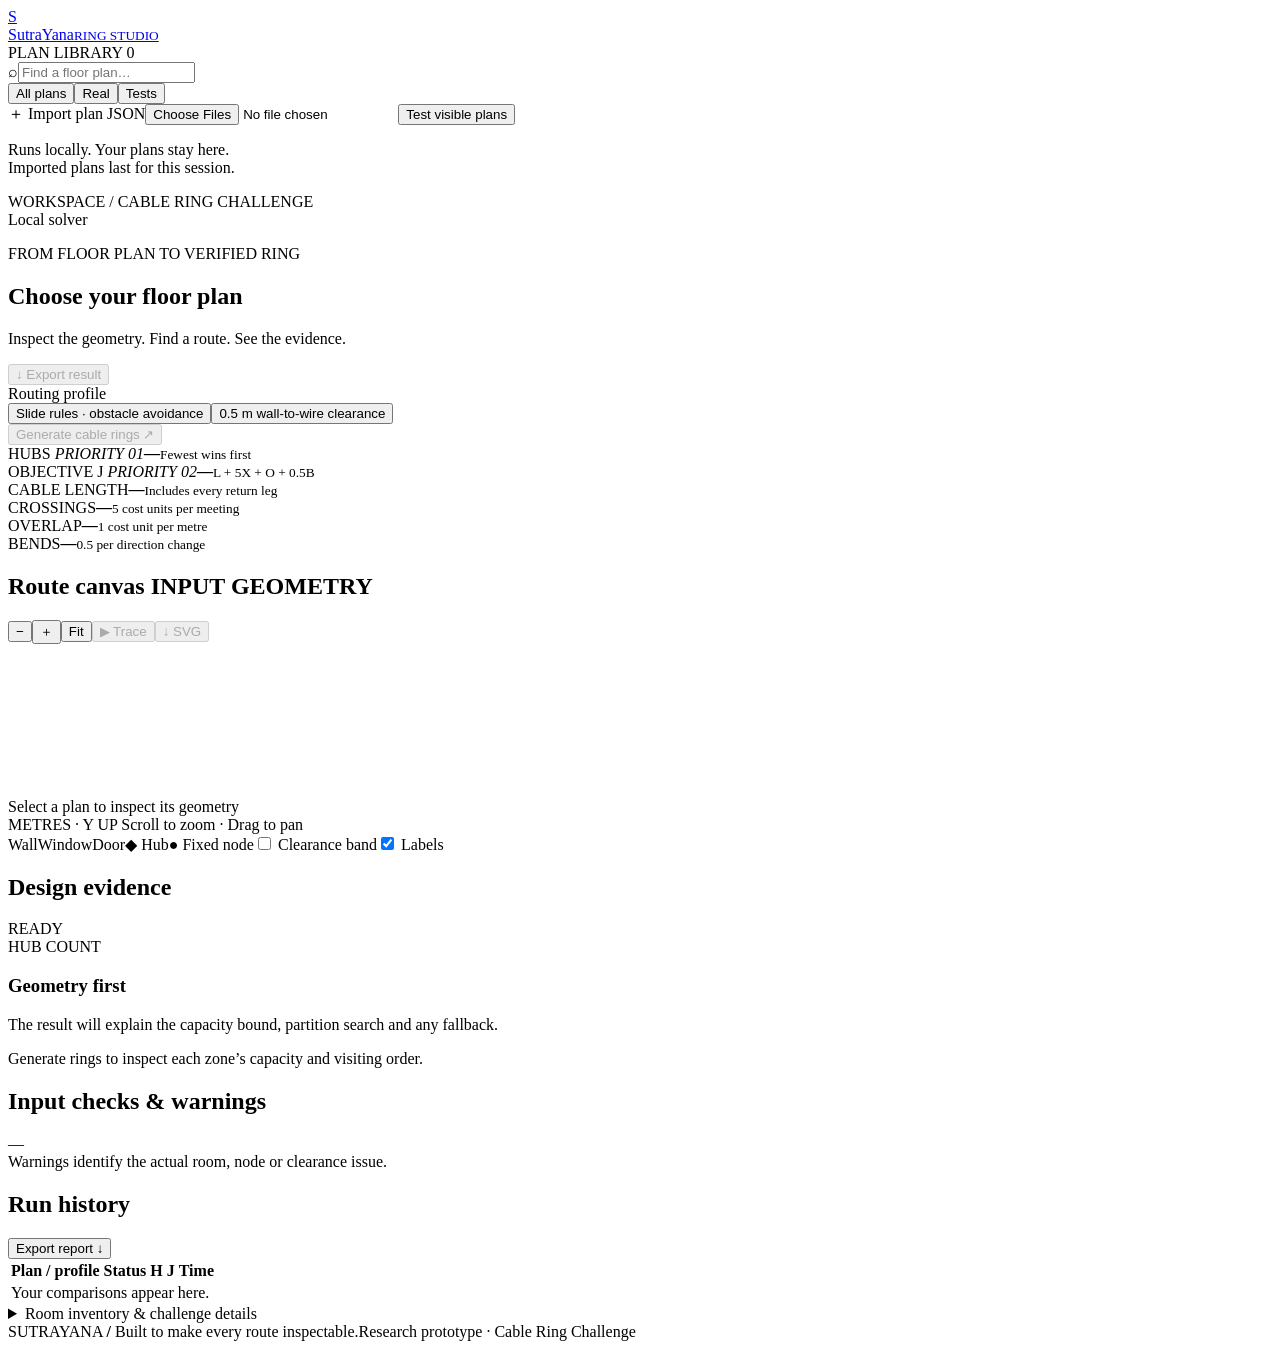
==== web/index.html @ 706d6dd7 "Almost all done" ====
<!doctype html>
<html lang="en"><head><meta charset="utf-8"><meta name="viewport" content="width=device-width,initial-scale=1"><title>SutraYana / Ring Studio</title><link rel="stylesheet" href="/style.css"><script src="/app.js" defer></script></head>
<body>
<aside class="sidebar"><a class="brand" href="/" aria-label="SutraYana home"><span class="brandmark">S</span><div>SutraYana<small>RING STUDIO</small></div></a>
<div class="side-heading">PLAN LIBRARY <span id="count">0</span></div><label class="search"><span>⌕</span><input id="search" placeholder="Find a floor plan…" aria-label="Search plans"></label>
<div class="filters"><button class="filter active" data-filter="all">All plans</button><button class="filter" data-filter="real">Real</button><button class="filter" data-filter="test">Tests</button></div>
<nav id="plans" aria-label="Floor plans"></nav>
<div class="library-bottom"><label class="upload">＋ Import plan JSON<input id="upload" type="file" accept=".json,application/json" multiple></label><button class="secondary full" id="batch">Test visible plans</button><p>Runs locally. Your plans stay here.<br>Imported plans last for this session.</p></div></aside>
<main><header><div class="breadcrumb">WORKSPACE <span>/</span> CABLE RING CHALLENGE</div><span class="local"><i></i> Local solver</span></header>
<section class="title-row"><div><p class="eyebrow">FROM FLOOR PLAN TO VERIFIED RING</p><h1 id="title">Choose your floor plan</h1><p id="description" class="subtitle">Inspect the geometry. Find a route. See the evidence.</p></div><button id="download" class="secondary" disabled>↓ Export result</button></section>
<section class="controls"><div class="profile-group"><span class="control-label">Routing profile</span><div id="profile" class="profile-toggle" role="radiogroup" aria-label="Routing profile"><button type="button" class="profile-btn active" data-value="0" role="radio" aria-checked="true">Slide rules · obstacle avoidance</button><button type="button" class="profile-btn" data-value="0.5" role="radio" aria-checked="false">0.5 m wall-to-wire clearance</button></div></div><button id="solve" class="primary" disabled>Generate cable rings <span>↗</span></button></section>
<section class="metrics" aria-label="Routing scores"><article><label>HUBS <em>PRIORITY 01</em></label><strong id="metric-h">—</strong><small>Fewest wins first</small></article><article><label>OBJECTIVE J <em>PRIORITY 02</em></label><strong id="metric-j">—</strong><small>L + 5X + O + 0.5B</small></article><article><label>CABLE LENGTH</label><strong id="metric-l">—</strong><small>Includes every return leg</small></article><article><label>CROSSINGS</label><strong id="metric-x">—</strong><small>5 cost units per meeting</small></article><article><label>OVERLAP</label><strong id="metric-o">—</strong><small>1 cost unit per metre</small></article><article><label>BENDS</label><strong id="metric-b">—</strong><small>0.5 per direction change</small></article></section>
<div class="workspace"><section class="drawing"><div class="panel-heading"><h2>Route canvas <span id="canvas-label">INPUT GEOMETRY</span></h2><div class="canvas-tools"><button id="zoom-out" aria-label="Zoom out">−</button><button id="zoom-in" aria-label="Zoom in">＋</button><button id="fit">Fit</button><button id="play" disabled>▶ Trace</button><button id="save-svg" disabled>↓ SVG</button></div></div><div id="canvas"><svg id="map" role="img" aria-label="Floor plan with cable routes"></svg><div id="empty">Select a plan to inspect its geometry</div><div class="canvas-caption">METRES · Y UP <span>Scroll to zoom · Drag to pan</span></div></div><div class="legend"><span><i class="wall"></i>Wall</span><span><i class="window"></i>Window</span><span><i class="door"></i>Door</span><span>◆ Hub</span><span>● Fixed node</span><label><input id="clearance" type="checkbox"> Clearance band</label><label><input id="labels" type="checkbox" checked> Labels</label></div></section>
<aside class="inspector"><div class="panel-heading"><h2>Design evidence</h2><span id="status" class="pill">READY</span></div><div class="inspector-body"><div class="evidence"><span class="eyebrow">HUB COUNT</span><h3 id="proof-title">Geometry first</h3><p id="proof">The result will explain the capacity bound, partition search and any fallback.</p></div><div id="score-bar"></div><div id="zones"><p class="muted">Generate rings to inspect each zone’s capacity and visiting order.</p></div><div class="facts" id="facts"></div></div></aside></div>
<section class="bottom-grid"><article class="panel"><div class="panel-heading"><h2>Input checks & warnings</h2><span id="warnings-count">—</span></div><div id="warnings" class="panel-body">Warnings identify the actual room, node or clearance issue.</div></article><article class="panel"><div class="panel-heading"><h2>Run history</h2><button id="export-history" class="text-button">Export report ↓</button></div><div class="table-wrap"><table><thead><tr><th>Plan / profile</th><th>Status</th><th>H</th><th>J</th><th>Time</th></tr></thead><tbody id="history"><tr><td colspan="5" class="muted">Your comparisons appear here.</td></tr></tbody></table></div></article></section>
<details class="details"><summary>Room inventory & challenge details</summary><div class="details-grid"><div class="table-wrap"><table><thead><tr><th>Room</th><th>Type</th><th>Area m²</th><th>Node</th></tr></thead><tbody id="rooms"></tbody></table></div><div><h3>The details that change a result</h3><p>Hubs are ranked before cable cost. Retraces are allowed and counted as overlap. Reversals count as one bend; turns at nodes and the closing hub also count. Crossings are counted once per point, including between different rings.</p><p>Coordinates keep the input origin and are divided by scale. Fixed nodes never move. The default 0.5 m wire clearance is your stricter requirement; the supplied slides specify that distance for nodes and hubs. Narrow doors may therefore require more hubs.</p><p>J is a recomputed objective, not a competition rank or a physical energy unit. Hidden-plan rank points and final judge weights are unavailable. Search is heuristic for cable cost.</p><p id="provenance"></p></div></div></details>
<footer><span>SUTRAYANA <b>/</b> Built to make every route inspectable.</span><span>Research prototype · Cable Ring Challenge</span></footer>
</main></body></html>
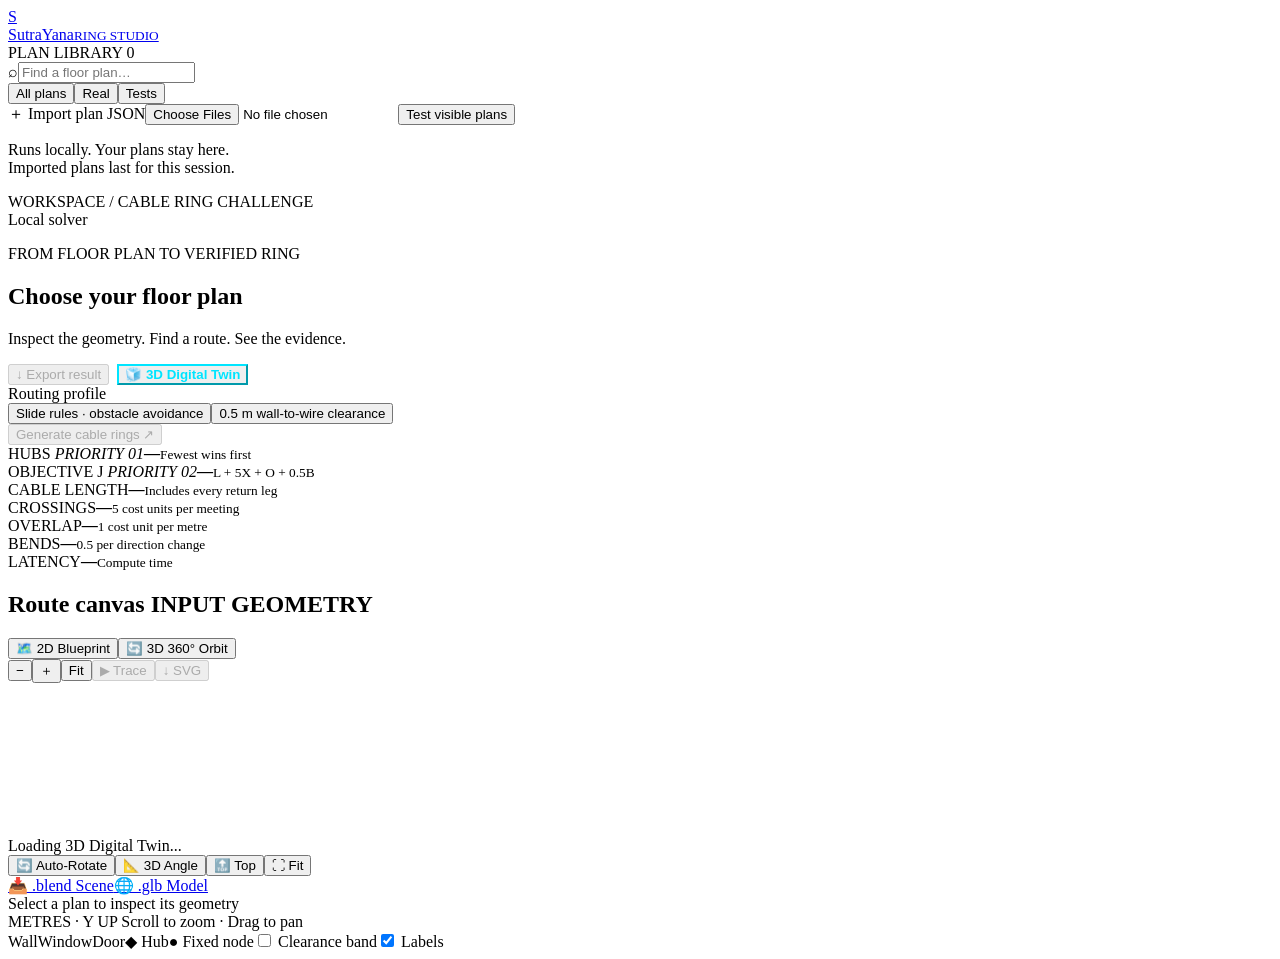
==== commit 954ca527: "Resolve pull conflicts and keep web updates" ====
--- a/web/index.html
+++ b/web/index.html
@@ -1,5 +1,5 @@
 <!doctype html>
-<html lang="en"><head><meta charset="utf-8"><meta name="viewport" content="width=device-width,initial-scale=1"><title>SutraYana / Ring Studio</title><link rel="stylesheet" href="/style.css"><script src="/app.js" defer></script></head>
+<html lang="en"><head><meta charset="utf-8"><meta name="viewport" content="width=device-width,initial-scale=1"><title>SutraYana / Ring Studio</title><link rel="stylesheet" href="/style.css"><script src="/vendor/three.min.js"></script><script src="/vendor/OrbitControls.js"></script><script src="/vendor/GLTFLoader.js"></script><script src="/app.js" defer></script></head>
 <body>
 <aside class="sidebar"><a class="brand" href="/" aria-label="SutraYana home"><span class="brandmark">S</span><div>SutraYana<small>RING STUDIO</small></div></a>
 <div class="side-heading">PLAN LIBRARY <span id="count">0</span></div><label class="search"><span>⌕</span><input id="search" placeholder="Find a floor plan…" aria-label="Search plans"></label>
@@ -7,12 +7,7 @@
 <nav id="plans" aria-label="Floor plans"></nav>
 <div class="library-bottom"><label class="upload">＋ Import plan JSON<input id="upload" type="file" accept=".json,application/json" multiple></label><button class="secondary full" id="batch">Test visible plans</button><p>Runs locally. Your plans stay here.<br>Imported plans last for this session.</p></div></aside>
 <main><header><div class="breadcrumb">WORKSPACE <span>/</span> CABLE RING CHALLENGE</div><span class="local"><i></i> Local solver</span></header>
-<section class="title-row"><div><p class="eyebrow">FROM FLOOR PLAN TO VERIFIED RING</p><h1 id="title">Choose your floor plan</h1><p id="description" class="subtitle">Inspect the geometry. Find a route. See the evidence.</p></div><button id="download" class="secondary" disabled>↓ Export result</button></section>
+<section class="title-row"><div><p class="eyebrow">FROM FLOOR PLAN TO VERIFIED RING</p><h1 id="title">Choose your floor plan</h1><p id="description" class="subtitle">Inspect the geometry. Find a route. See the evidence.</p></div><div style="display:flex; gap:8px;"><button id="download" class="secondary" disabled>↓ Export result</button><button id="btn-twin-modal" class="secondary" style="border-color:#00e5ff; color:#00e5ff; font-weight:600; cursor:pointer;">🧊 3D Digital Twin</button></div></section>
 <section class="controls"><div class="profile-group"><span class="control-label">Routing profile</span><div id="profile" class="profile-toggle" role="radiogroup" aria-label="Routing profile"><button type="button" class="profile-btn active" data-value="0" role="radio" aria-checked="true">Slide rules · obstacle avoidance</button><button type="button" class="profile-btn" data-value="0.5" role="radio" aria-checked="false">0.5 m wall-to-wire clearance</button></div></div><button id="solve" class="primary" disabled>Generate cable rings <span>↗</span></button></section>
-<section class="metrics" aria-label="Routing scores"><article><label>HUBS <em>PRIORITY 01</em></label><strong id="metric-h">—</strong><small>Fewest wins first</small></article><article><label>OBJECTIVE J <em>PRIORITY 02</em></label><strong id="metric-j">—</strong><small>L + 5X + O + 0.5B</small></article><article><label>CABLE LENGTH</label><strong id="metric-l">—</strong><small>Includes every return leg</small></article><article><label>CROSSINGS</label><strong id="metric-x">—</strong><small>5 cost units per meeting</small></article><article><label>OVERLAP</label><strong id="metric-o">—</strong><small>1 cost unit per metre</small></article><article><label>BENDS</label><strong id="metric-b">—</strong><small>0.5 per direction change</small></article></section>
-<div class="workspace"><section class="drawing"><div class="panel-heading"><h2>Route canvas <span id="canvas-label">INPUT GEOMETRY</span></h2><div class="canvas-tools"><button id="zoom-out" aria-label="Zoom out">−</button><button id="zoom-in" aria-label="Zoom in">＋</button><button id="fit">Fit</button><button id="play" disabled>▶ Trace</button><button id="save-svg" disabled>↓ SVG</button></div></div><div id="canvas"><svg id="map" role="img" aria-label="Floor plan with cable routes"></svg><div id="empty">Select a plan to inspect its geometry</div><div class="canvas-caption">METRES · Y UP <span>Scroll to zoom · Drag to pan</span></div></div><div class="legend"><span><i class="wall"></i>Wall</span><span><i class="window"></i>Window</span><span><i class="door"></i>Door</span><span>◆ Hub</span><span>● Fixed node</span><label><input id="clearance" type="checkbox"> Clearance band</label><label><input id="labels" type="checkbox" checked> Labels</label></div></section>
-<aside class="inspector"><div class="panel-heading"><h2>Design evidence</h2><span id="status" class="pill">READY</span></div><div class="inspector-body"><div class="evidence"><span class="eyebrow">HUB COUNT</span><h3 id="proof-title">Geometry first</h3><p id="proof">The result will explain the capacity bound, partition search and any fallback.</p></div><div id="score-bar"></div><div id="zones"><p class="muted">Generate rings to inspect each zone’s capacity and visiting order.</p></div><div class="facts" id="facts"></div></div></aside></div>
-<section class="bottom-grid"><article class="panel"><div class="panel-heading"><h2>Input checks & warnings</h2><span id="warnings-count">—</span></div><div id="warnings" class="panel-body">Warnings identify the actual room, node or clearance issue.</div></article><article class="panel"><div class="panel-heading"><h2>Run history</h2><button id="export-history" class="text-button">Export report ↓</button></div><div class="table-wrap"><table><thead><tr><th>Plan / profile</th><th>Status</th><th>H</th><th>J</th><th>Time</th></tr></thead><tbody id="history"><tr><td colspan="5" class="muted">Your comparisons appear here.</td></tr></tbody></table></div></article></section>
-<details class="details"><summary>Room inventory & challenge details</summary><div class="details-grid"><div class="table-wrap"><table><thead><tr><th>Room</th><th>Type</th><th>Area m²</th><th>Node</th></tr></thead><tbody id="rooms"></tbody></table></div><div><h3>The details that change a result</h3><p>Hubs are ranked before cable cost. Retraces are allowed and counted as overlap. Reversals count as one bend; turns at nodes and the closing hub also count. Crossings are counted once per point, including between different rings.</p><p>Coordinates keep the input origin and are divided by scale. Fixed nodes never move. The default 0.5 m wire clearance is your stricter requirement; the supplied slides specify that distance for nodes and hubs. Narrow doors may therefore require more hubs.</p><p>J is a recomputed objective, not a competition rank or a physical energy unit. Hidden-plan rank points and final judge weights are unavailable. Search is heuristic for cable cost.</p><p id="provenance"></p></div></div></details>
-<footer><span>SUTRAYANA <b>/</b> Built to make every route inspectable.</span><span>Research prototype · Cable Ring Challenge</span></footer>
-</main></body></html>
+<section class="metrics" aria-label="Routing scores"><article><label>HUBS <em>PRIORITY 01</em></label><strong id="metric-h">—</strong><small>Fewest wins first</small></article><article><label>OBJECTIVE J <em>PRIORITY 02</em></label><strong id="metric-j">—</strong><small>L + 5X + O + 0.5B</small></article><article><label>CABLE LENGTH</label><strong id="metric-l">—</strong><small>Includes every return leg</small></article><article><label>CROSSINGS</label><strong id="metric-x">—</strong><small>5 cost units per meeting</small></article><article><label>OVERLAP</label><strong id="metric-o">—</strong><small>1 cost unit per metre</small></article><article><label>BENDS</label><strong id="metric-b">—</strong><small>0.5 per direction change</small></article><article><label>LATENCY</label><strong id="metric-latency">—</strong><small>Compute time</small></article></section>
+<div class="workspace"><section class="drawing"><div class="panel-heading"><h2>Route canvas <span id="canvas-label">INPUT GEOMETRY</span></h2><div class="canvas-tools"><div class="view-mode-tabs"><button id="view-mode-2d" class="tab-btn active" title="2D Blueprint floor plan">🗺️ 2D Blueprint</button><button id="view-mode-3d" class="tab-btn" title="Interactive 360° 3D Orbit view">🔄 3D 360° Orbit</button></div><button id="zoom-out" aria-label="Zoom out">−</button><button id="zoom-in" aria-label="Zoom in">＋</button><button id="fit">Fit</button><button id="play" disabled>▶ Trace</button><button id="save-svg" disabled>↓ SVG</button></div></div><div id="canvas"><svg id="map" role="img" aria-label="Floor plan with cable routes"></svg><div id="canvas-3d"><div id="canvas-3d-viewport"></div><div id="canvas-3d-loading"><div class="spinner-ring"></div><span id="canvas-3d-loading-text">Loading 3D Digital Twin...</span></div><div class="canvas-3d-hud"><button id="btn-3d-autorotate" class="hud-btn" title="Toggle Auto-Rotation">🔄 Auto-Rotate</button><button id="btn-3d-iso" class="hud-btn" title="Isometric 3D View">📐 3D Angle</button><button id="btn-3d-top" class="hud-btn" title="Top-Down View">🔝 Top</button><button id="btn-3d-reset" class="hud-btn" title="Fit Camera">⛶ Fit</button></div><div class="canvas-3d-downloads"><a id="btn-3d-blend" class="hud-link" href="#" download>📥 .blend Scene</a><a id="btn-3d-glb" class="hud-link" href="#" download>🌐 .glb Model</a></div></div><div id="empty">Select a plan to inspect its geometry</div><div id="canvas-caption" class="canvas-caption">METRES · Y UP <span>Scroll to zoom · Drag to pan</span></div></div><div class="legend"><span><i class="wall"></i>Wall</span><span><i class="window"></i>Window</span><span><i class="door"></i>Door</span><span>◆ Hub</span><span>● Fixed node</span><label><input id="clearance" type="checkbox"> Clearance band</label><label><input id="labels" type="checkbox" checked> Labels</label></div></section>
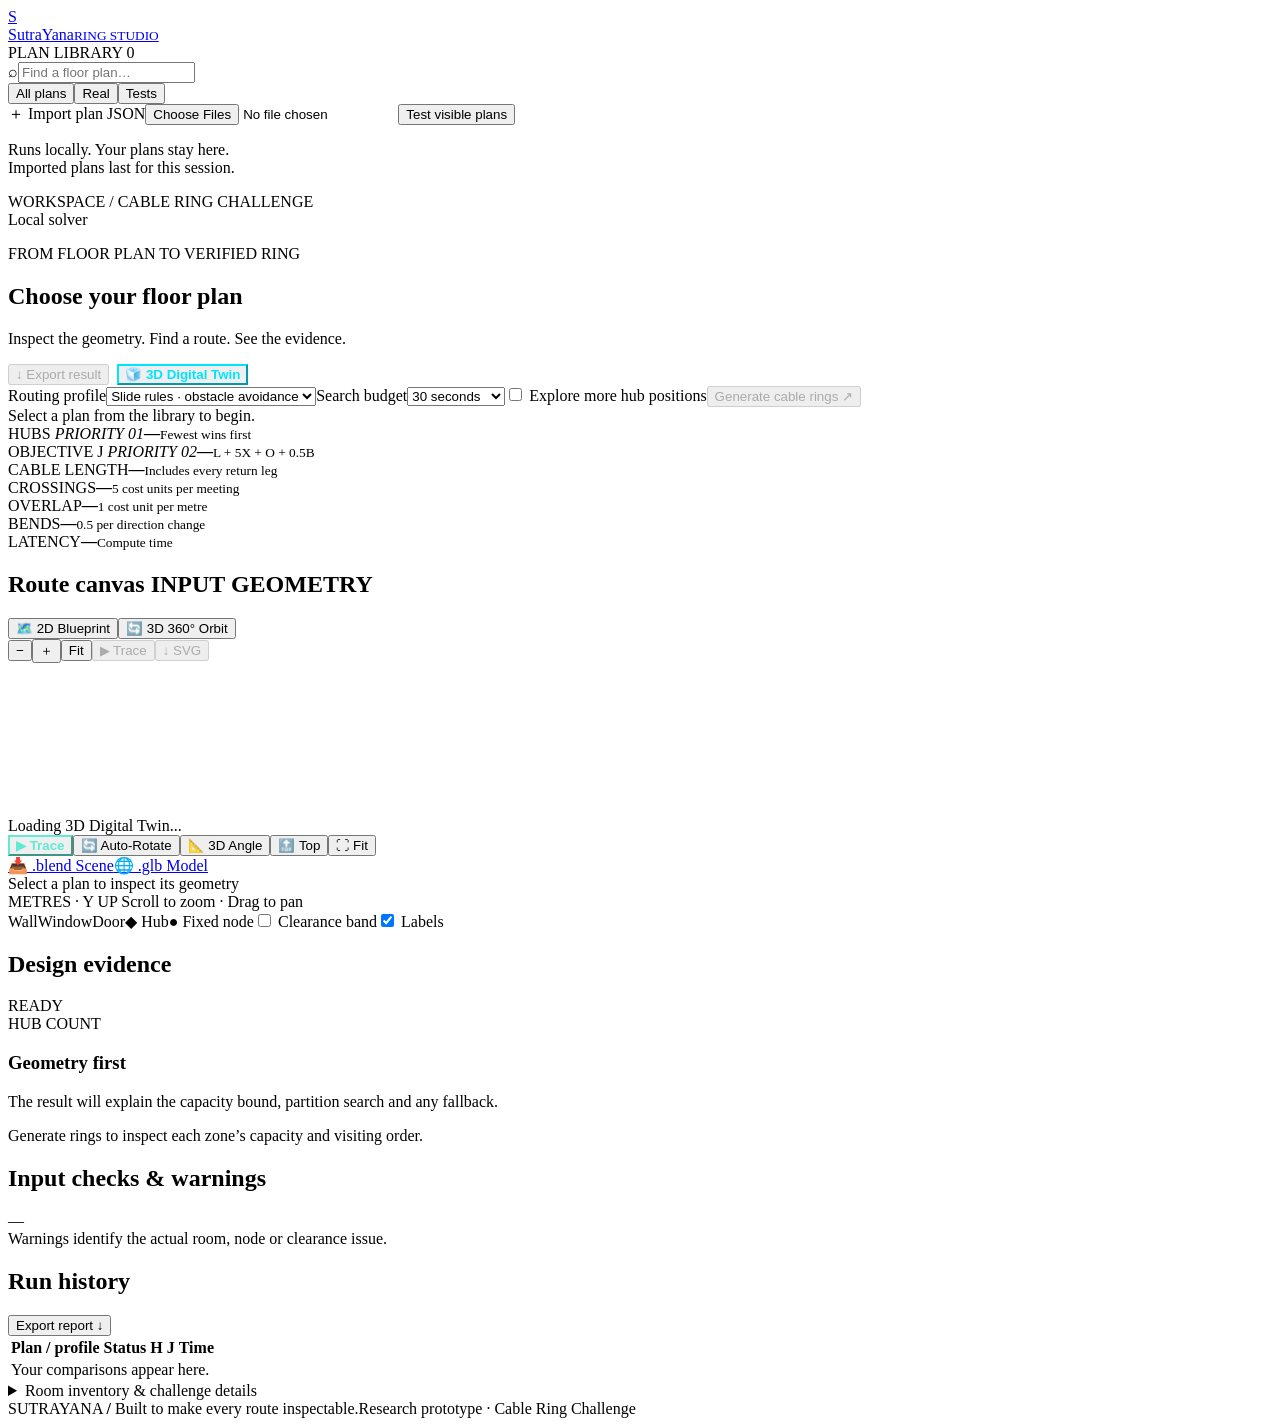
==== commit d1a3a8fe: "Resolve merge conflicts and enhance 3D digital twin with visible badges, conduits, and 360 trace" ====
--- a/web/index.html
+++ b/web/index.html
@@ -8,6 +8,13 @@
 <div class="library-bottom"><label class="upload">＋ Import plan JSON<input id="upload" type="file" accept=".json,application/json" multiple></label><button class="secondary full" id="batch">Test visible plans</button><p>Runs locally. Your plans stay here.<br>Imported plans last for this session.</p></div></aside>
 <main><header><div class="breadcrumb">WORKSPACE <span>/</span> CABLE RING CHALLENGE</div><span class="local"><i></i> Local solver</span></header>
 <section class="title-row"><div><p class="eyebrow">FROM FLOOR PLAN TO VERIFIED RING</p><h1 id="title">Choose your floor plan</h1><p id="description" class="subtitle">Inspect the geometry. Find a route. See the evidence.</p></div><div style="display:flex; gap:8px;"><button id="download" class="secondary" disabled>↓ Export result</button><button id="btn-twin-modal" class="secondary" style="border-color:#00e5ff; color:#00e5ff; font-weight:600; cursor:pointer;">🧊 3D Digital Twin</button></div></section>
-<section class="controls"><div class="profile-group"><span class="control-label">Routing profile</span><div id="profile" class="profile-toggle" role="radiogroup" aria-label="Routing profile"><button type="button" class="profile-btn active" data-value="0" role="radio" aria-checked="true">Slide rules · obstacle avoidance</button><button type="button" class="profile-btn" data-value="0.5" role="radio" aria-checked="false">0.5 m wall-to-wire clearance</button></div></div><button id="solve" class="primary" disabled>Generate cable rings <span>↗</span></button></section>
+<section class="controls"><label>Routing profile<select id="profile"><option value="0" selected>Slide rules · obstacle avoidance</option><option value="0.5">0.5 m wall-to-wire clearance</option></select></label><label>Search budget<select id="budget"><option value="15">15 seconds</option><option value="30" selected>30 seconds</option><option value="60">60 seconds</option><option value="120">120 seconds</option></select></label><label class="check"><input type="checkbox" id="enhanced"> Explore more hub positions</label><button id="solve" class="primary" disabled>Generate cable rings <span>↗</span></button></section>
+<div id="notice" class="notice" role="status" aria-live="polite">Select a plan from the library to begin.</div>
 <section class="metrics" aria-label="Routing scores"><article><label>HUBS <em>PRIORITY 01</em></label><strong id="metric-h">—</strong><small>Fewest wins first</small></article><article><label>OBJECTIVE J <em>PRIORITY 02</em></label><strong id="metric-j">—</strong><small>L + 5X + O + 0.5B</small></article><article><label>CABLE LENGTH</label><strong id="metric-l">—</strong><small>Includes every return leg</small></article><article><label>CROSSINGS</label><strong id="metric-x">—</strong><small>5 cost units per meeting</small></article><article><label>OVERLAP</label><strong id="metric-o">—</strong><small>1 cost unit per metre</small></article><article><label>BENDS</label><strong id="metric-b">—</strong><small>0.5 per direction change</small></article><article><label>LATENCY</label><strong id="metric-latency">—</strong><small>Compute time</small></article></section>
-<div class="workspace"><section class="drawing"><div class="panel-heading"><h2>Route canvas <span id="canvas-label">INPUT GEOMETRY</span></h2><div class="canvas-tools"><div class="view-mode-tabs"><button id="view-mode-2d" class="tab-btn active" title="2D Blueprint floor plan">🗺️ 2D Blueprint</button><button id="view-mode-3d" class="tab-btn" title="Interactive 360° 3D Orbit view">🔄 3D 360° Orbit</button></div><button id="zoom-out" aria-label="Zoom out">−</button><button id="zoom-in" aria-label="Zoom in">＋</button><button id="fit">Fit</button><button id="play" disabled>▶ Trace</button><button id="save-svg" disabled>↓ SVG</button></div></div><div id="canvas"><svg id="map" role="img" aria-label="Floor plan with cable routes"></svg><div id="canvas-3d"><div id="canvas-3d-viewport"></div><div id="canvas-3d-loading"><div class="spinner-ring"></div><span id="canvas-3d-loading-text">Loading 3D Digital Twin...</span></div><div class="canvas-3d-hud"><button id="btn-3d-autorotate" class="hud-btn" title="Toggle Auto-Rotation">🔄 Auto-Rotate</button><button id="btn-3d-iso" class="hud-btn" title="Isometric 3D View">📐 3D Angle</button><button id="btn-3d-top" class="hud-btn" title="Top-Down View">🔝 Top</button><button id="btn-3d-reset" class="hud-btn" title="Fit Camera">⛶ Fit</button></div><div class="canvas-3d-downloads"><a id="btn-3d-blend" class="hud-link" href="#" download>📥 .blend Scene</a><a id="btn-3d-glb" class="hud-link" href="#" download>🌐 .glb Model</a></div></div><div id="empty">Select a plan to inspect its geometry</div><div id="canvas-caption" class="canvas-caption">METRES · Y UP <span>Scroll to zoom · Drag to pan</span></div></div><div class="legend"><span><i class="wall"></i>Wall</span><span><i class="window"></i>Window</span><span><i class="door"></i>Door</span><span>◆ Hub</span><span>● Fixed node</span><label><input id="clearance" type="checkbox"> Clearance band</label><label><input id="labels" type="checkbox" checked> Labels</label></div></section>
+<div class="workspace"><section class="drawing"><div class="panel-heading"><h2>Route canvas <span id="canvas-label">INPUT GEOMETRY</span></h2><div class="canvas-tools"><div class="view-mode-tabs"><button id="view-mode-2d" class="tab-btn active" title="2D Blueprint floor plan">🗺️ 2D Blueprint</button><button id="view-mode-3d" class="tab-btn" title="Interactive 360° 3D Orbit view">🔄 3D 360° Orbit</button></div><button id="zoom-out" aria-label="Zoom out">−</button><button id="zoom-in" aria-label="Zoom in">＋</button><button id="fit">Fit</button><button id="play" disabled>▶ Trace</button><button id="save-svg" disabled>↓ SVG</button></div></div><div id="canvas"><svg id="map" role="img" aria-label="Floor plan with cable routes"></svg><div id="canvas-3d"><div id="canvas-3d-viewport"></div><div id="canvas-3d-loading"><div class="spinner-ring"></div><span id="canvas-3d-loading-text">Loading 3D Digital Twin...</span></div><div class="canvas-3d-hud"><button id="btn-3d-trace" class="hud-btn" style="border-color:#5eead4; color:#5eead4; font-weight:600;" title="Trace Cable Routes in 3D">▶ Trace</button><button id="btn-3d-autorotate" class="hud-btn" title="Toggle Auto-Rotation">🔄 Auto-Rotate</button><button id="btn-3d-iso" class="hud-btn" title="Isometric 3D View">📐 3D Angle</button><button id="btn-3d-top" class="hud-btn" title="Top-Down View">🔝 Top</button><button id="btn-3d-reset" class="hud-btn" title="Fit Camera">⛶ Fit</button></div><div class="canvas-3d-downloads"><a id="btn-3d-blend" class="hud-link" href="#" download>📥 .blend Scene</a><a id="btn-3d-glb" class="hud-link" href="#" download>🌐 .glb Model</a></div></div><div id="empty">Select a plan to inspect its geometry</div><div id="canvas-caption" class="canvas-caption">METRES · Y UP <span>Scroll to zoom · Drag to pan</span></div></div><div class="legend"><span><i class="wall"></i>Wall</span><span><i class="window"></i>Window</span><span><i class="door"></i>Door</span><span>◆ Hub</span><span>● Fixed node</span><label><input id="clearance" type="checkbox"> Clearance band</label><label><input id="labels" type="checkbox" checked> Labels</label></div></section>
+<aside class="inspector"><div class="panel-heading"><h2>Design evidence</h2><span id="status" class="pill">READY</span></div><div class="inspector-body"><div class="evidence"><span class="eyebrow">HUB COUNT</span><h3 id="proof-title">Geometry first</h3><p id="proof">The result will explain the capacity bound, partition search and any fallback.</p></div><div id="score-bar"></div><div id="zones"><p class="muted">Generate rings to inspect each zone’s capacity and visiting order.</p></div><div class="facts" id="facts"></div></div></aside></div>
+<section class="bottom-grid"><article class="panel"><div class="panel-heading"><h2>Input checks & warnings</h2><span id="warnings-count">—</span></div><div id="warnings" class="panel-body">Warnings identify the actual room, node or clearance issue.</div></article><article class="panel"><div class="panel-heading"><h2>Run history</h2><button id="export-history" class="text-button">Export report ↓</button></div><div class="table-wrap"><table><thead><tr><th>Plan / profile</th><th>Status</th><th>H</th><th>J</th><th>Time</th></tr></thead><tbody id="history"><tr><td colspan="5" class="muted">Your comparisons appear here.</td></tr></tbody></table></div></article></section>
+<details class="details"><summary>Room inventory & challenge details</summary><div class="details-grid"><div class="table-wrap"><table><thead><tr><th>Room</th><th>Type</th><th>Area m²</th><th>Node</th></tr></thead><tbody id="rooms"></tbody></table></div><div><h3>The details that change a result</h3><p>Hubs are ranked before cable cost. Retraces are allowed and counted as overlap. Reversals count as one bend; turns at nodes and the closing hub also count. Crossings are counted once per point, including between different rings.</p><p>Coordinates keep the input origin and are divided by scale. Fixed nodes never move. The default 0.5 m wire clearance is your stricter requirement; the supplied slides specify that distance for nodes and hubs. Narrow doors may therefore require more hubs.</p><p>J is a recomputed objective, not a competition rank or a physical energy unit. Hidden-plan rank points and final judge weights are unavailable. Search is heuristic for cable cost.</p><p id="provenance"></p></div></div></details>
+
+<footer><span>SUTRAYANA <b>/</b> Built to make every route inspectable.</span><span>Research prototype · Cable Ring Challenge</span></footer>
+</main></body></html>
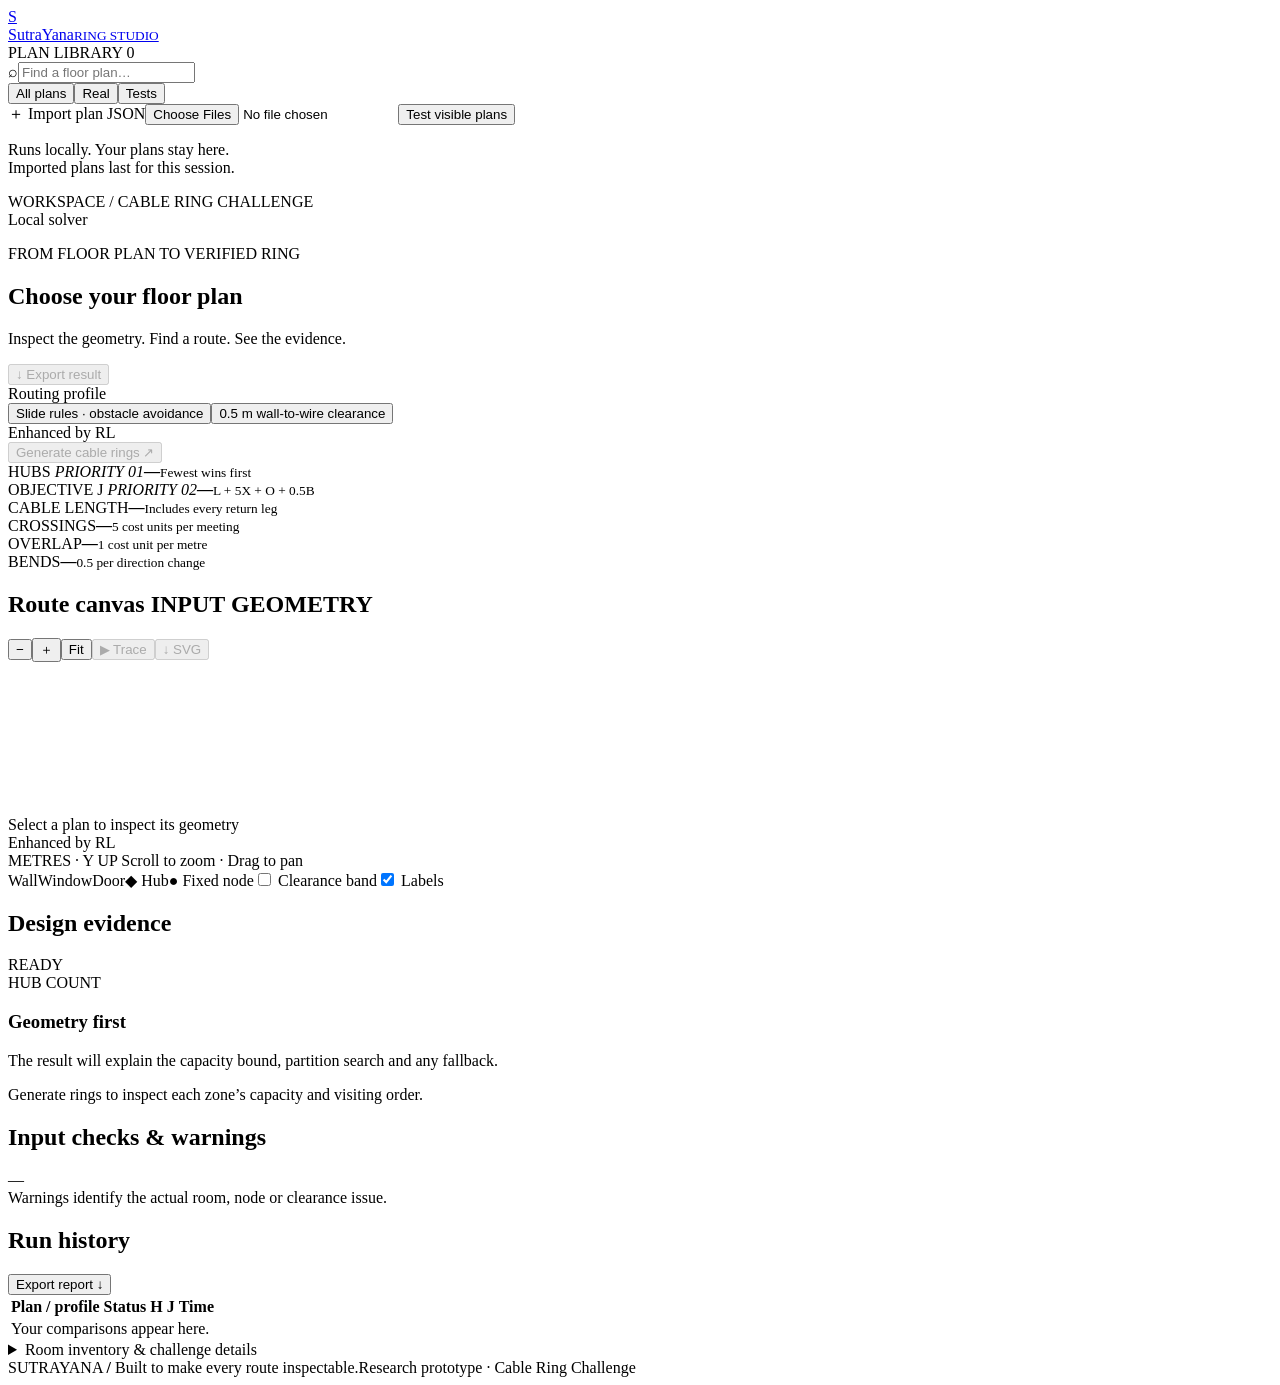
==== commit 013666c4: "Added RL" ====
--- a/web/index.html
+++ b/web/index.html
@@ -1,5 +1,5 @@
 <!doctype html>
-<html lang="en"><head><meta charset="utf-8"><meta name="viewport" content="width=device-width,initial-scale=1"><title>SutraYana / Ring Studio</title><link rel="stylesheet" href="/style.css"><script src="/vendor/three.min.js"></script><script src="/vendor/OrbitControls.js"></script><script src="/vendor/GLTFLoader.js"></script><script src="/app.js" defer></script></head>
+<html lang="en"><head><meta charset="utf-8"><meta name="viewport" content="width=device-width,initial-scale=1"><title>SutraYana / Ring Studio</title><link rel="stylesheet" href="/style.css"><script src="/app.js" defer></script></head>
 <body>
 <aside class="sidebar"><a class="brand" href="/" aria-label="SutraYana home"><span class="brandmark">S</span><div>SutraYana<small>RING STUDIO</small></div></a>
 <div class="side-heading">PLAN LIBRARY <span id="count">0</span></div><label class="search"><span>⌕</span><input id="search" placeholder="Find a floor plan…" aria-label="Search plans"></label>
@@ -7,14 +7,12 @@
 <nav id="plans" aria-label="Floor plans"></nav>
 <div class="library-bottom"><label class="upload">＋ Import plan JSON<input id="upload" type="file" accept=".json,application/json" multiple></label><button class="secondary full" id="batch">Test visible plans</button><p>Runs locally. Your plans stay here.<br>Imported plans last for this session.</p></div></aside>
 <main><header><div class="breadcrumb">WORKSPACE <span>/</span> CABLE RING CHALLENGE</div><span class="local"><i></i> Local solver</span></header>
-<section class="title-row"><div><p class="eyebrow">FROM FLOOR PLAN TO VERIFIED RING</p><h1 id="title">Choose your floor plan</h1><p id="description" class="subtitle">Inspect the geometry. Find a route. See the evidence.</p></div><div style="display:flex; gap:8px;"><button id="download" class="secondary" disabled>↓ Export result</button><button id="btn-twin-modal" class="secondary" style="border-color:#00e5ff; color:#00e5ff; font-weight:600; cursor:pointer;">🧊 3D Digital Twin</button></div></section>
-<section class="controls"><label>Routing profile<select id="profile"><option value="0" selected>Slide rules · obstacle avoidance</option><option value="0.5">0.5 m wall-to-wire clearance</option></select></label><label>Search budget<select id="budget"><option value="15">15 seconds</option><option value="30" selected>30 seconds</option><option value="60">60 seconds</option><option value="120">120 seconds</option></select></label><label class="check"><input type="checkbox" id="enhanced"> Explore more hub positions</label><button id="solve" class="primary" disabled>Generate cable rings <span>↗</span></button></section>
-<div id="notice" class="notice" role="status" aria-live="polite">Select a plan from the library to begin.</div>
-<section class="metrics" aria-label="Routing scores"><article><label>HUBS <em>PRIORITY 01</em></label><strong id="metric-h">—</strong><small>Fewest wins first</small></article><article><label>OBJECTIVE J <em>PRIORITY 02</em></label><strong id="metric-j">—</strong><small>L + 5X + O + 0.5B</small></article><article><label>CABLE LENGTH</label><strong id="metric-l">—</strong><small>Includes every return leg</small></article><article><label>CROSSINGS</label><strong id="metric-x">—</strong><small>5 cost units per meeting</small></article><article><label>OVERLAP</label><strong id="metric-o">—</strong><small>1 cost unit per metre</small></article><article><label>BENDS</label><strong id="metric-b">—</strong><small>0.5 per direction change</small></article><article><label>LATENCY</label><strong id="metric-latency">—</strong><small>Compute time</small></article></section>
-<div class="workspace"><section class="drawing"><div class="panel-heading"><h2>Route canvas <span id="canvas-label">INPUT GEOMETRY</span></h2><div class="canvas-tools"><div class="view-mode-tabs"><button id="view-mode-2d" class="tab-btn active" title="2D Blueprint floor plan">🗺️ 2D Blueprint</button><button id="view-mode-3d" class="tab-btn" title="Interactive 360° 3D Orbit view">🔄 3D 360° Orbit</button></div><button id="zoom-out" aria-label="Zoom out">−</button><button id="zoom-in" aria-label="Zoom in">＋</button><button id="fit">Fit</button><button id="play" disabled>▶ Trace</button><button id="save-svg" disabled>↓ SVG</button></div></div><div id="canvas"><svg id="map" role="img" aria-label="Floor plan with cable routes"></svg><div id="canvas-3d"><div id="canvas-3d-viewport"></div><div id="canvas-3d-loading"><div class="spinner-ring"></div><span id="canvas-3d-loading-text">Loading 3D Digital Twin...</span></div><div class="canvas-3d-hud"><button id="btn-3d-trace" class="hud-btn" style="border-color:#5eead4; color:#5eead4; font-weight:600;" title="Trace Cable Routes in 3D">▶ Trace</button><button id="btn-3d-autorotate" class="hud-btn" title="Toggle Auto-Rotation">🔄 Auto-Rotate</button><button id="btn-3d-iso" class="hud-btn" title="Isometric 3D View">📐 3D Angle</button><button id="btn-3d-top" class="hud-btn" title="Top-Down View">🔝 Top</button><button id="btn-3d-reset" class="hud-btn" title="Fit Camera">⛶ Fit</button></div><div class="canvas-3d-downloads"><a id="btn-3d-blend" class="hud-link" href="#" download>📥 .blend Scene</a><a id="btn-3d-glb" class="hud-link" href="#" download>🌐 .glb Model</a></div></div><div id="empty">Select a plan to inspect its geometry</div><div id="canvas-caption" class="canvas-caption">METRES · Y UP <span>Scroll to zoom · Drag to pan</span></div></div><div class="legend"><span><i class="wall"></i>Wall</span><span><i class="window"></i>Window</span><span><i class="door"></i>Door</span><span>◆ Hub</span><span>● Fixed node</span><label><input id="clearance" type="checkbox"> Clearance band</label><label><input id="labels" type="checkbox" checked> Labels</label></div></section>
+<section class="title-row"><div><p class="eyebrow">FROM FLOOR PLAN TO VERIFIED RING</p><h1 id="title">Choose your floor plan</h1><p id="description" class="subtitle">Inspect the geometry. Find a route. See the evidence.</p></div><button id="download" class="secondary" disabled>↓ Export result</button></section>
+<section class="controls"><div class="profile-group"><span class="control-label">Routing profile</span><div id="profile" class="profile-toggle" role="radiogroup" aria-label="Routing profile"><button type="button" class="profile-btn active" data-value="0" role="radio" aria-checked="true">Slide rules · obstacle avoidance</button><button type="button" class="profile-btn" data-value="0.5" role="radio" aria-checked="false">0.5 m wall-to-wire clearance</button></div></div><div class="rl-tag">Enhanced by RL</div><button id="solve" class="primary" disabled>Generate cable rings <span>↗</span></button></section>
+<section class="metrics" aria-label="Routing scores"><article><label>HUBS <em>PRIORITY 01</em></label><strong id="metric-h">—</strong><small>Fewest wins first</small></article><article><label>OBJECTIVE J <em>PRIORITY 02</em></label><strong id="metric-j">—</strong><small>L + 5X + O + 0.5B</small></article><article><label>CABLE LENGTH</label><strong id="metric-l">—</strong><small>Includes every return leg</small></article><article><label>CROSSINGS</label><strong id="metric-x">—</strong><small>5 cost units per meeting</small></article><article><label>OVERLAP</label><strong id="metric-o">—</strong><small>1 cost unit per metre</small></article><article><label>BENDS</label><strong id="metric-b">—</strong><small>0.5 per direction change</small></article></section>
+<div class="workspace"><section class="drawing"><div class="panel-heading"><h2>Route canvas <span id="canvas-label">INPUT GEOMETRY</span></h2><div class="canvas-tools"><button id="zoom-out" aria-label="Zoom out">−</button><button id="zoom-in" aria-label="Zoom in">＋</button><button id="fit">Fit</button><button id="play" disabled>▶ Trace</button><button id="save-svg" disabled>↓ SVG</button></div></div><div id="canvas"><svg id="map" role="img" aria-label="Floor plan with cable routes"></svg><div id="empty">Select a plan to inspect its geometry</div><div class="watermark">Enhanced by RL</div><div class="canvas-caption">METRES · Y UP <span>Scroll to zoom · Drag to pan</span></div></div><div class="legend"><span><i class="wall"></i>Wall</span><span><i class="window"></i>Window</span><span><i class="door"></i>Door</span><span>◆ Hub</span><span>● Fixed node</span><label><input id="clearance" type="checkbox"> Clearance band</label><label><input id="labels" type="checkbox" checked> Labels</label></div></section>
 <aside class="inspector"><div class="panel-heading"><h2>Design evidence</h2><span id="status" class="pill">READY</span></div><div class="inspector-body"><div class="evidence"><span class="eyebrow">HUB COUNT</span><h3 id="proof-title">Geometry first</h3><p id="proof">The result will explain the capacity bound, partition search and any fallback.</p></div><div id="score-bar"></div><div id="zones"><p class="muted">Generate rings to inspect each zone’s capacity and visiting order.</p></div><div class="facts" id="facts"></div></div></aside></div>
 <section class="bottom-grid"><article class="panel"><div class="panel-heading"><h2>Input checks & warnings</h2><span id="warnings-count">—</span></div><div id="warnings" class="panel-body">Warnings identify the actual room, node or clearance issue.</div></article><article class="panel"><div class="panel-heading"><h2>Run history</h2><button id="export-history" class="text-button">Export report ↓</button></div><div class="table-wrap"><table><thead><tr><th>Plan / profile</th><th>Status</th><th>H</th><th>J</th><th>Time</th></tr></thead><tbody id="history"><tr><td colspan="5" class="muted">Your comparisons appear here.</td></tr></tbody></table></div></article></section>
 <details class="details"><summary>Room inventory & challenge details</summary><div class="details-grid"><div class="table-wrap"><table><thead><tr><th>Room</th><th>Type</th><th>Area m²</th><th>Node</th></tr></thead><tbody id="rooms"></tbody></table></div><div><h3>The details that change a result</h3><p>Hubs are ranked before cable cost. Retraces are allowed and counted as overlap. Reversals count as one bend; turns at nodes and the closing hub also count. Crossings are counted once per point, including between different rings.</p><p>Coordinates keep the input origin and are divided by scale. Fixed nodes never move. The default 0.5 m wire clearance is your stricter requirement; the supplied slides specify that distance for nodes and hubs. Narrow doors may therefore require more hubs.</p><p>J is a recomputed objective, not a competition rank or a physical energy unit. Hidden-plan rank points and final judge weights are unavailable. Search is heuristic for cable cost.</p><p id="provenance"></p></div></div></details>
-
 <footer><span>SUTRAYANA <b>/</b> Built to make every route inspectable.</span><span>Research prototype · Cable Ring Challenge</span></footer>
 </main></body></html>
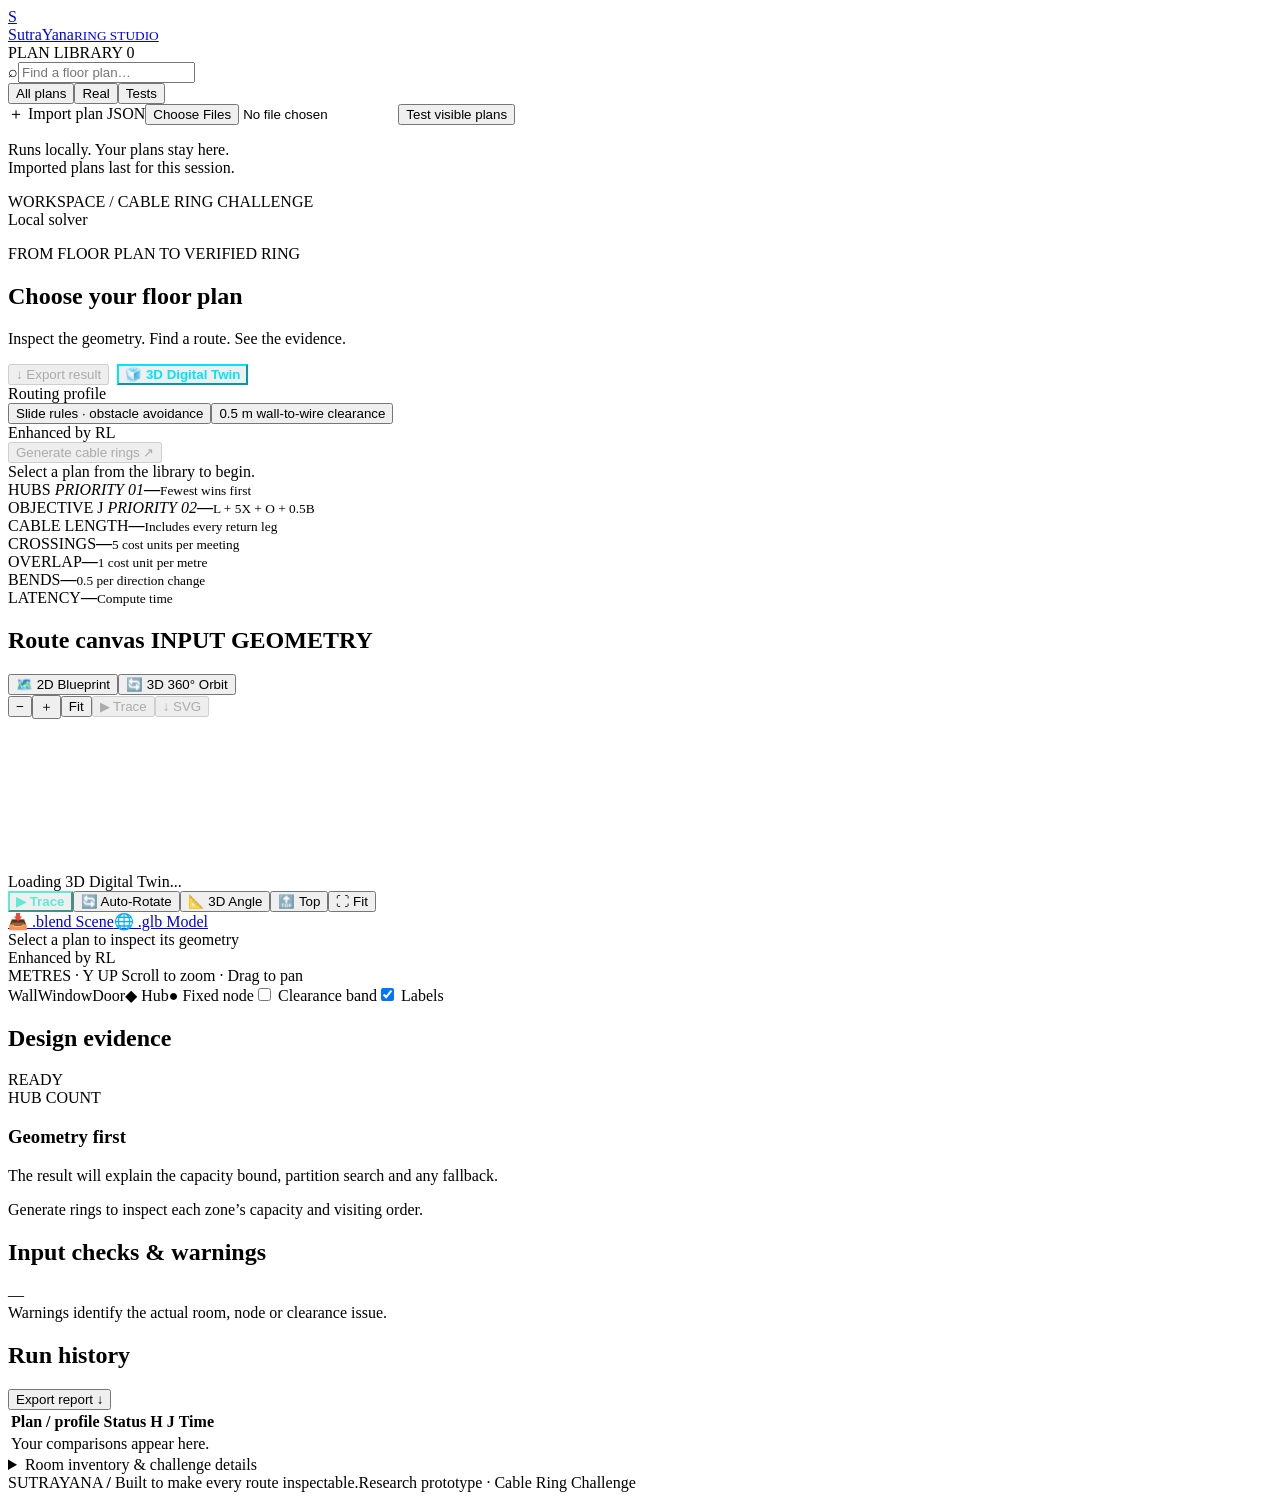
==== commit 68b977bc: "Merge remote RL enhancements with 3D digital twin, 360 orbit viewer, and black conduits" ====
--- a/web/index.html
+++ b/web/index.html
@@ -1,5 +1,5 @@
 <!doctype html>
-<html lang="en"><head><meta charset="utf-8"><meta name="viewport" content="width=device-width,initial-scale=1"><title>SutraYana / Ring Studio</title><link rel="stylesheet" href="/style.css"><script src="/app.js" defer></script></head>
+<html lang="en"><head><meta charset="utf-8"><meta name="viewport" content="width=device-width,initial-scale=1"><title>SutraYana / Ring Studio</title><link rel="stylesheet" href="/style.css"><script src="/vendor/three.min.js"></script><script src="/vendor/OrbitControls.js"></script><script src="/vendor/GLTFLoader.js"></script><script src="/app.js" defer></script></head>
 <body>
 <aside class="sidebar"><a class="brand" href="/" aria-label="SutraYana home"><span class="brandmark">S</span><div>SutraYana<small>RING STUDIO</small></div></a>
 <div class="side-heading">PLAN LIBRARY <span id="count">0</span></div><label class="search"><span>⌕</span><input id="search" placeholder="Find a floor plan…" aria-label="Search plans"></label>
@@ -7,12 +7,14 @@
 <nav id="plans" aria-label="Floor plans"></nav>
 <div class="library-bottom"><label class="upload">＋ Import plan JSON<input id="upload" type="file" accept=".json,application/json" multiple></label><button class="secondary full" id="batch">Test visible plans</button><p>Runs locally. Your plans stay here.<br>Imported plans last for this session.</p></div></aside>
 <main><header><div class="breadcrumb">WORKSPACE <span>/</span> CABLE RING CHALLENGE</div><span class="local"><i></i> Local solver</span></header>
-<section class="title-row"><div><p class="eyebrow">FROM FLOOR PLAN TO VERIFIED RING</p><h1 id="title">Choose your floor plan</h1><p id="description" class="subtitle">Inspect the geometry. Find a route. See the evidence.</p></div><button id="download" class="secondary" disabled>↓ Export result</button></section>
+<section class="title-row"><div><p class="eyebrow">FROM FLOOR PLAN TO VERIFIED RING</p><h1 id="title">Choose your floor plan</h1><p id="description" class="subtitle">Inspect the geometry. Find a route. See the evidence.</p></div><div style="display:flex; gap:8px;"><button id="download" class="secondary" disabled>↓ Export result</button><button id="btn-twin-modal" class="secondary" style="border-color:#00e5ff; color:#00e5ff; font-weight:600; cursor:pointer;">🧊 3D Digital Twin</button></div></section>
 <section class="controls"><div class="profile-group"><span class="control-label">Routing profile</span><div id="profile" class="profile-toggle" role="radiogroup" aria-label="Routing profile"><button type="button" class="profile-btn active" data-value="0" role="radio" aria-checked="true">Slide rules · obstacle avoidance</button><button type="button" class="profile-btn" data-value="0.5" role="radio" aria-checked="false">0.5 m wall-to-wire clearance</button></div></div><div class="rl-tag">Enhanced by RL</div><button id="solve" class="primary" disabled>Generate cable rings <span>↗</span></button></section>
-<section class="metrics" aria-label="Routing scores"><article><label>HUBS <em>PRIORITY 01</em></label><strong id="metric-h">—</strong><small>Fewest wins first</small></article><article><label>OBJECTIVE J <em>PRIORITY 02</em></label><strong id="metric-j">—</strong><small>L + 5X + O + 0.5B</small></article><article><label>CABLE LENGTH</label><strong id="metric-l">—</strong><small>Includes every return leg</small></article><article><label>CROSSINGS</label><strong id="metric-x">—</strong><small>5 cost units per meeting</small></article><article><label>OVERLAP</label><strong id="metric-o">—</strong><small>1 cost unit per metre</small></article><article><label>BENDS</label><strong id="metric-b">—</strong><small>0.5 per direction change</small></article></section>
-<div class="workspace"><section class="drawing"><div class="panel-heading"><h2>Route canvas <span id="canvas-label">INPUT GEOMETRY</span></h2><div class="canvas-tools"><button id="zoom-out" aria-label="Zoom out">−</button><button id="zoom-in" aria-label="Zoom in">＋</button><button id="fit">Fit</button><button id="play" disabled>▶ Trace</button><button id="save-svg" disabled>↓ SVG</button></div></div><div id="canvas"><svg id="map" role="img" aria-label="Floor plan with cable routes"></svg><div id="empty">Select a plan to inspect its geometry</div><div class="watermark">Enhanced by RL</div><div class="canvas-caption">METRES · Y UP <span>Scroll to zoom · Drag to pan</span></div></div><div class="legend"><span><i class="wall"></i>Wall</span><span><i class="window"></i>Window</span><span><i class="door"></i>Door</span><span>◆ Hub</span><span>● Fixed node</span><label><input id="clearance" type="checkbox"> Clearance band</label><label><input id="labels" type="checkbox" checked> Labels</label></div></section>
+<div id="notice" class="notice" role="status" aria-live="polite">Select a plan from the library to begin.</div>
+<section class="metrics" aria-label="Routing scores"><article><label>HUBS <em>PRIORITY 01</em></label><strong id="metric-h">—</strong><small>Fewest wins first</small></article><article><label>OBJECTIVE J <em>PRIORITY 02</em></label><strong id="metric-j">—</strong><small>L + 5X + O + 0.5B</small></article><article><label>CABLE LENGTH</label><strong id="metric-l">—</strong><small>Includes every return leg</small></article><article><label>CROSSINGS</label><strong id="metric-x">—</strong><small>5 cost units per meeting</small></article><article><label>OVERLAP</label><strong id="metric-o">—</strong><small>1 cost unit per metre</small></article><article><label>BENDS</label><strong id="metric-b">—</strong><small>0.5 per direction change</small></article><article><label>LATENCY</label><strong id="metric-latency">—</strong><small>Compute time</small></article></section>
+<div class="workspace"><section class="drawing"><div class="panel-heading"><h2>Route canvas <span id="canvas-label">INPUT GEOMETRY</span></h2><div class="canvas-tools"><div class="view-mode-tabs"><button id="view-mode-2d" class="tab-btn active" title="2D Blueprint floor plan">🗺️ 2D Blueprint</button><button id="view-mode-3d" class="tab-btn" title="Interactive 360° 3D Orbit view">🔄 3D 360° Orbit</button></div><button id="zoom-out" aria-label="Zoom out">−</button><button id="zoom-in" aria-label="Zoom in">＋</button><button id="fit">Fit</button><button id="play" disabled>▶ Trace</button><button id="save-svg" disabled>↓ SVG</button></div></div><div id="canvas"><svg id="map" role="img" aria-label="Floor plan with cable routes"></svg><div id="canvas-3d"><div id="canvas-3d-viewport"></div><div id="canvas-3d-loading"><div class="spinner-ring"></div><span id="canvas-3d-loading-text">Loading 3D Digital Twin...</span></div><div class="canvas-3d-hud"><button id="btn-3d-trace" class="hud-btn" style="border-color:#5eead4; color:#5eead4; font-weight:600;" title="Trace Cable Routes in 3D">▶ Trace</button><button id="btn-3d-autorotate" class="hud-btn" title="Toggle Auto-Rotation">🔄 Auto-Rotate</button><button id="btn-3d-iso" class="hud-btn" title="Isometric 3D View">📐 3D Angle</button><button id="btn-3d-top" class="hud-btn" title="Top-Down View">🔝 Top</button><button id="btn-3d-reset" class="hud-btn" title="Fit Camera">⛶ Fit</button></div><div class="canvas-3d-downloads"><a id="btn-3d-blend" class="hud-link" href="#" download>📥 .blend Scene</a><a id="btn-3d-glb" class="hud-link" href="#" download>🌐 .glb Model</a></div></div><div id="empty">Select a plan to inspect its geometry</div><div class="watermark">Enhanced by RL</div><div id="canvas-caption" class="canvas-caption">METRES · Y UP <span>Scroll to zoom · Drag to pan</span></div></div><div class="legend"><span><i class="wall"></i>Wall</span><span><i class="window"></i>Window</span><span><i class="door"></i>Door</span><span>◆ Hub</span><span>● Fixed node</span><label><input id="clearance" type="checkbox"> Clearance band</label><label><input id="labels" type="checkbox" checked> Labels</label></div></section>
 <aside class="inspector"><div class="panel-heading"><h2>Design evidence</h2><span id="status" class="pill">READY</span></div><div class="inspector-body"><div class="evidence"><span class="eyebrow">HUB COUNT</span><h3 id="proof-title">Geometry first</h3><p id="proof">The result will explain the capacity bound, partition search and any fallback.</p></div><div id="score-bar"></div><div id="zones"><p class="muted">Generate rings to inspect each zone’s capacity and visiting order.</p></div><div class="facts" id="facts"></div></div></aside></div>
 <section class="bottom-grid"><article class="panel"><div class="panel-heading"><h2>Input checks & warnings</h2><span id="warnings-count">—</span></div><div id="warnings" class="panel-body">Warnings identify the actual room, node or clearance issue.</div></article><article class="panel"><div class="panel-heading"><h2>Run history</h2><button id="export-history" class="text-button">Export report ↓</button></div><div class="table-wrap"><table><thead><tr><th>Plan / profile</th><th>Status</th><th>H</th><th>J</th><th>Time</th></tr></thead><tbody id="history"><tr><td colspan="5" class="muted">Your comparisons appear here.</td></tr></tbody></table></div></article></section>
 <details class="details"><summary>Room inventory & challenge details</summary><div class="details-grid"><div class="table-wrap"><table><thead><tr><th>Room</th><th>Type</th><th>Area m²</th><th>Node</th></tr></thead><tbody id="rooms"></tbody></table></div><div><h3>The details that change a result</h3><p>Hubs are ranked before cable cost. Retraces are allowed and counted as overlap. Reversals count as one bend; turns at nodes and the closing hub also count. Crossings are counted once per point, including between different rings.</p><p>Coordinates keep the input origin and are divided by scale. Fixed nodes never move. The default 0.5 m wire clearance is your stricter requirement; the supplied slides specify that distance for nodes and hubs. Narrow doors may therefore require more hubs.</p><p>J is a recomputed objective, not a competition rank or a physical energy unit. Hidden-plan rank points and final judge weights are unavailable. Search is heuristic for cable cost.</p><p id="provenance"></p></div></div></details>
+
 <footer><span>SUTRAYANA <b>/</b> Built to make every route inspectable.</span><span>Research prototype · Cable Ring Challenge</span></footer>
 </main></body></html>
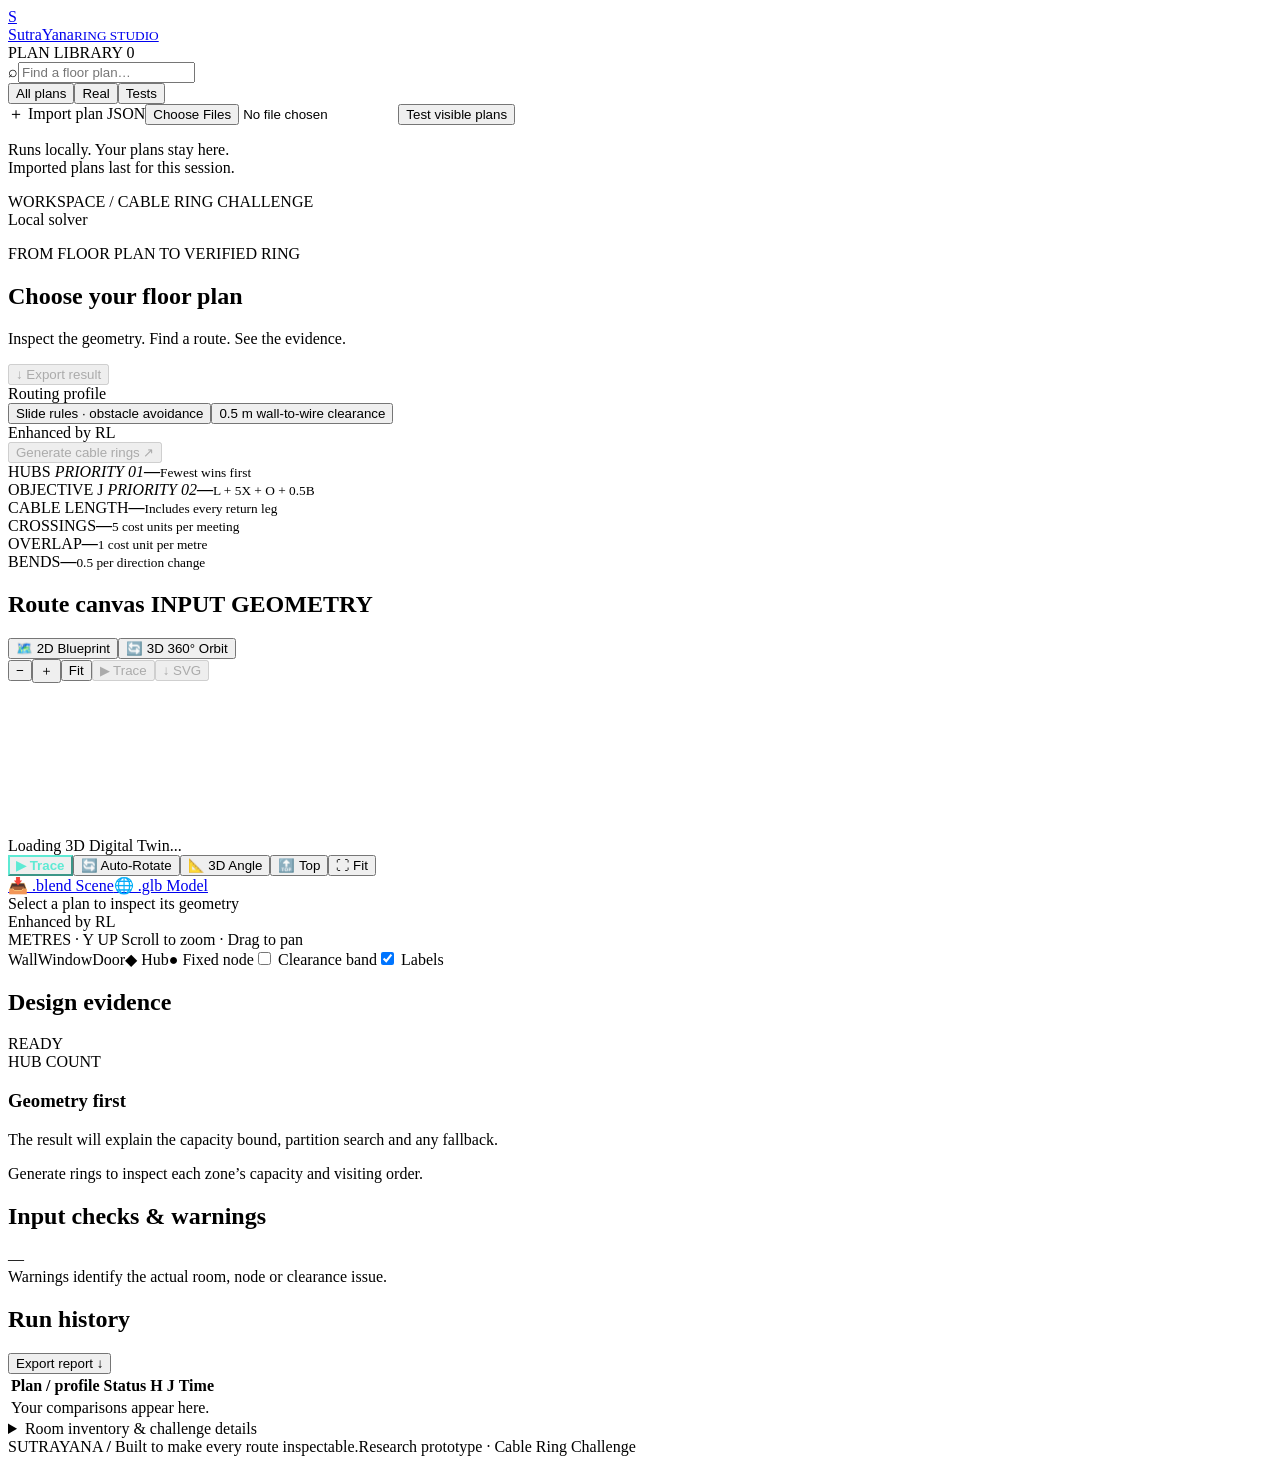
==== commit 090a4d6a: "Align upper controls and metrics layout to match reference design" ====
--- a/web/index.html
+++ b/web/index.html
@@ -7,10 +7,9 @@
 <nav id="plans" aria-label="Floor plans"></nav>
 <div class="library-bottom"><label class="upload">＋ Import plan JSON<input id="upload" type="file" accept=".json,application/json" multiple></label><button class="secondary full" id="batch">Test visible plans</button><p>Runs locally. Your plans stay here.<br>Imported plans last for this session.</p></div></aside>
 <main><header><div class="breadcrumb">WORKSPACE <span>/</span> CABLE RING CHALLENGE</div><span class="local"><i></i> Local solver</span></header>
-<section class="title-row"><div><p class="eyebrow">FROM FLOOR PLAN TO VERIFIED RING</p><h1 id="title">Choose your floor plan</h1><p id="description" class="subtitle">Inspect the geometry. Find a route. See the evidence.</p></div><div style="display:flex; gap:8px;"><button id="download" class="secondary" disabled>↓ Export result</button><button id="btn-twin-modal" class="secondary" style="border-color:#00e5ff; color:#00e5ff; font-weight:600; cursor:pointer;">🧊 3D Digital Twin</button></div></section>
+<section class="title-row"><div><p class="eyebrow">FROM FLOOR PLAN TO VERIFIED RING</p><h1 id="title">Choose your floor plan</h1><p id="description" class="subtitle">Inspect the geometry. Find a route. See the evidence.</p></div><button id="download" class="secondary" disabled>↓ Export result</button></section>
 <section class="controls"><div class="profile-group"><span class="control-label">Routing profile</span><div id="profile" class="profile-toggle" role="radiogroup" aria-label="Routing profile"><button type="button" class="profile-btn active" data-value="0" role="radio" aria-checked="true">Slide rules · obstacle avoidance</button><button type="button" class="profile-btn" data-value="0.5" role="radio" aria-checked="false">0.5 m wall-to-wire clearance</button></div></div><div class="rl-tag">Enhanced by RL</div><button id="solve" class="primary" disabled>Generate cable rings <span>↗</span></button></section>
-<div id="notice" class="notice" role="status" aria-live="polite">Select a plan from the library to begin.</div>
-<section class="metrics" aria-label="Routing scores"><article><label>HUBS <em>PRIORITY 01</em></label><strong id="metric-h">—</strong><small>Fewest wins first</small></article><article><label>OBJECTIVE J <em>PRIORITY 02</em></label><strong id="metric-j">—</strong><small>L + 5X + O + 0.5B</small></article><article><label>CABLE LENGTH</label><strong id="metric-l">—</strong><small>Includes every return leg</small></article><article><label>CROSSINGS</label><strong id="metric-x">—</strong><small>5 cost units per meeting</small></article><article><label>OVERLAP</label><strong id="metric-o">—</strong><small>1 cost unit per metre</small></article><article><label>BENDS</label><strong id="metric-b">—</strong><small>0.5 per direction change</small></article><article><label>LATENCY</label><strong id="metric-latency">—</strong><small>Compute time</small></article></section>
+<section class="metrics" aria-label="Routing scores"><article><label>HUBS <em>PRIORITY 01</em></label><strong id="metric-h">—</strong><small>Fewest wins first</small></article><article><label>OBJECTIVE J <em>PRIORITY 02</em></label><strong id="metric-j">—</strong><small>L + 5X + O + 0.5B</small></article><article><label>CABLE LENGTH</label><strong id="metric-l">—</strong><small>Includes every return leg</small></article><article><label>CROSSINGS</label><strong id="metric-x">—</strong><small>5 cost units per meeting</small></article><article><label>OVERLAP</label><strong id="metric-o">—</strong><small>1 cost unit per metre</small></article><article><label>BENDS</label><strong id="metric-b">—</strong><small>0.5 per direction change</small></article></section>
 <div class="workspace"><section class="drawing"><div class="panel-heading"><h2>Route canvas <span id="canvas-label">INPUT GEOMETRY</span></h2><div class="canvas-tools"><div class="view-mode-tabs"><button id="view-mode-2d" class="tab-btn active" title="2D Blueprint floor plan">🗺️ 2D Blueprint</button><button id="view-mode-3d" class="tab-btn" title="Interactive 360° 3D Orbit view">🔄 3D 360° Orbit</button></div><button id="zoom-out" aria-label="Zoom out">−</button><button id="zoom-in" aria-label="Zoom in">＋</button><button id="fit">Fit</button><button id="play" disabled>▶ Trace</button><button id="save-svg" disabled>↓ SVG</button></div></div><div id="canvas"><svg id="map" role="img" aria-label="Floor plan with cable routes"></svg><div id="canvas-3d"><div id="canvas-3d-viewport"></div><div id="canvas-3d-loading"><div class="spinner-ring"></div><span id="canvas-3d-loading-text">Loading 3D Digital Twin...</span></div><div class="canvas-3d-hud"><button id="btn-3d-trace" class="hud-btn" style="border-color:#5eead4; color:#5eead4; font-weight:600;" title="Trace Cable Routes in 3D">▶ Trace</button><button id="btn-3d-autorotate" class="hud-btn" title="Toggle Auto-Rotation">🔄 Auto-Rotate</button><button id="btn-3d-iso" class="hud-btn" title="Isometric 3D View">📐 3D Angle</button><button id="btn-3d-top" class="hud-btn" title="Top-Down View">🔝 Top</button><button id="btn-3d-reset" class="hud-btn" title="Fit Camera">⛶ Fit</button></div><div class="canvas-3d-downloads"><a id="btn-3d-blend" class="hud-link" href="#" download>📥 .blend Scene</a><a id="btn-3d-glb" class="hud-link" href="#" download>🌐 .glb Model</a></div></div><div id="empty">Select a plan to inspect its geometry</div><div class="watermark">Enhanced by RL</div><div id="canvas-caption" class="canvas-caption">METRES · Y UP <span>Scroll to zoom · Drag to pan</span></div></div><div class="legend"><span><i class="wall"></i>Wall</span><span><i class="window"></i>Window</span><span><i class="door"></i>Door</span><span>◆ Hub</span><span>● Fixed node</span><label><input id="clearance" type="checkbox"> Clearance band</label><label><input id="labels" type="checkbox" checked> Labels</label></div></section>
 <aside class="inspector"><div class="panel-heading"><h2>Design evidence</h2><span id="status" class="pill">READY</span></div><div class="inspector-body"><div class="evidence"><span class="eyebrow">HUB COUNT</span><h3 id="proof-title">Geometry first</h3><p id="proof">The result will explain the capacity bound, partition search and any fallback.</p></div><div id="score-bar"></div><div id="zones"><p class="muted">Generate rings to inspect each zone’s capacity and visiting order.</p></div><div class="facts" id="facts"></div></div></aside></div>
 <section class="bottom-grid"><article class="panel"><div class="panel-heading"><h2>Input checks & warnings</h2><span id="warnings-count">—</span></div><div id="warnings" class="panel-body">Warnings identify the actual room, node or clearance issue.</div></article><article class="panel"><div class="panel-heading"><h2>Run history</h2><button id="export-history" class="text-button">Export report ↓</button></div><div class="table-wrap"><table><thead><tr><th>Plan / profile</th><th>Status</th><th>H</th><th>J</th><th>Time</th></tr></thead><tbody id="history"><tr><td colspan="5" class="muted">Your comparisons appear here.</td></tr></tbody></table></div></article></section>
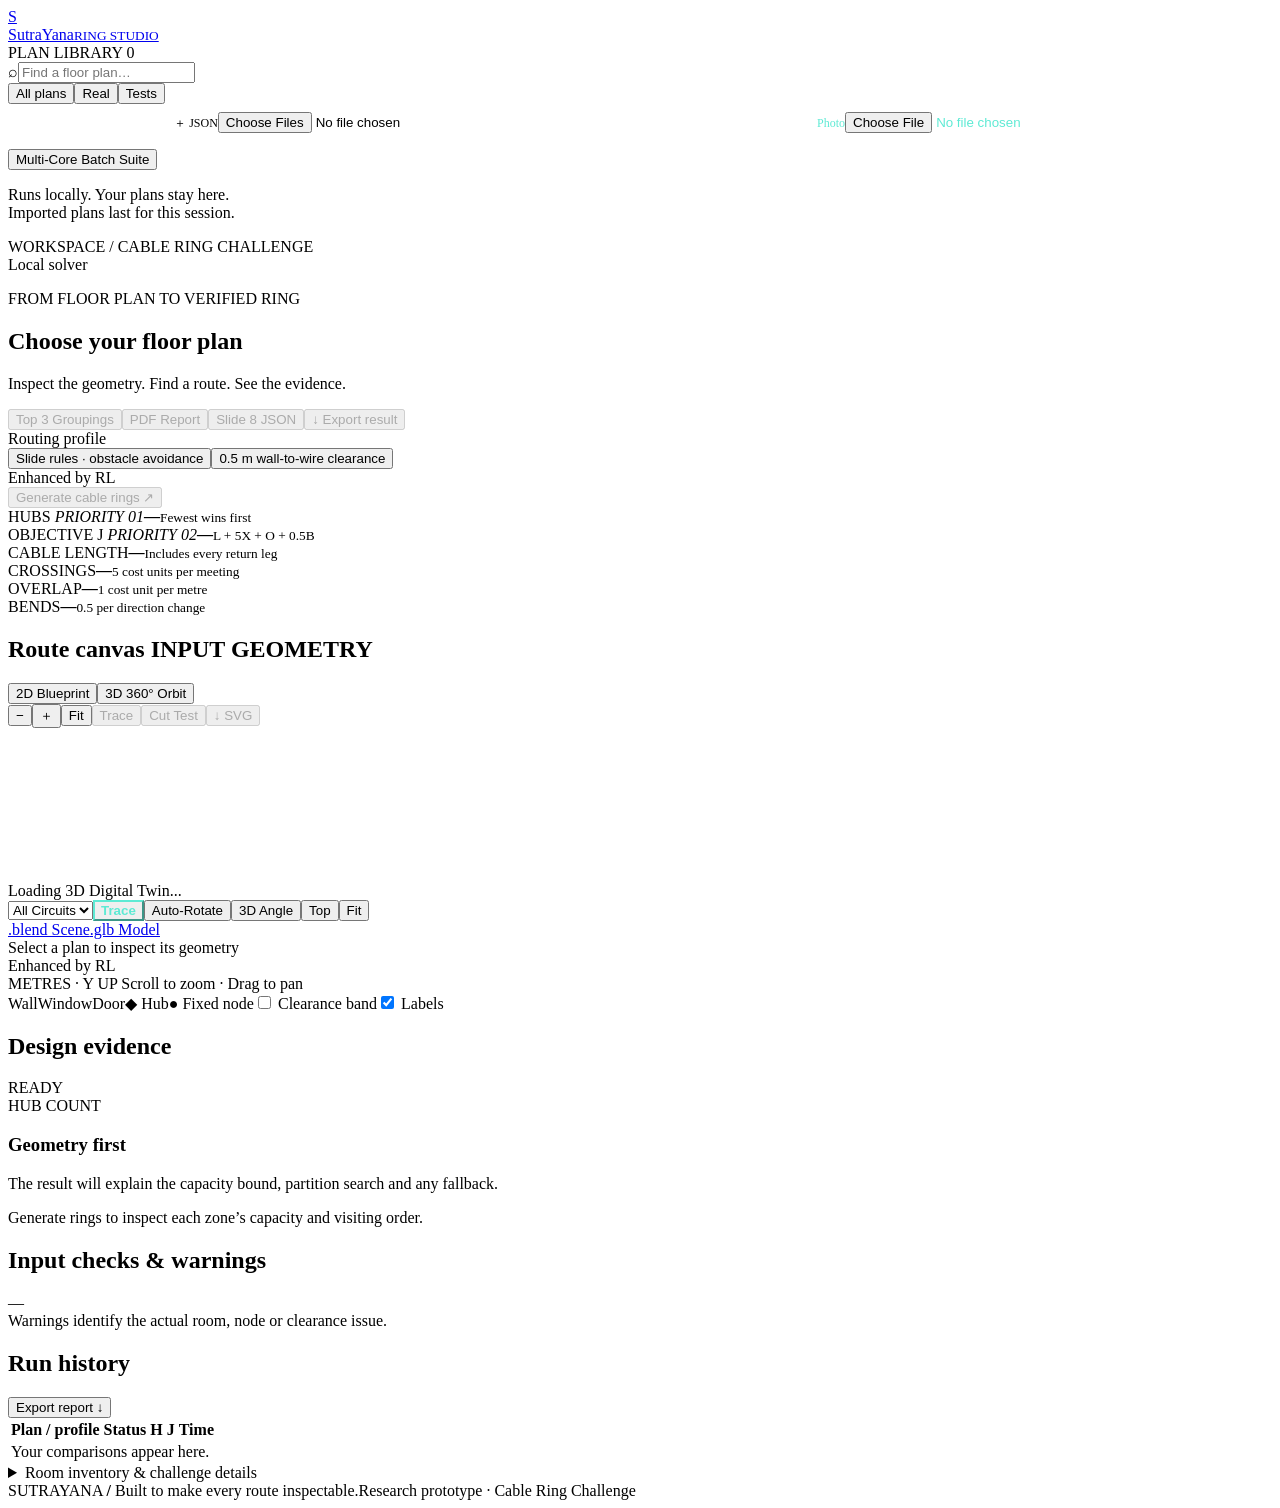
==== commit 27eee142: "made some good changes" ====
--- a/web/index.html
+++ b/web/index.html
@@ -5,15 +5,146 @@
 <div class="side-heading">PLAN LIBRARY <span id="count">0</span></div><label class="search"><span>⌕</span><input id="search" placeholder="Find a floor plan…" aria-label="Search plans"></label>
 <div class="filters"><button class="filter active" data-filter="all">All plans</button><button class="filter" data-filter="real">Real</button><button class="filter" data-filter="test">Tests</button></div>
 <nav id="plans" aria-label="Floor plans"></nav>
-<div class="library-bottom"><label class="upload">＋ Import plan JSON<input id="upload" type="file" accept=".json,application/json" multiple></label><button class="secondary full" id="batch">Test visible plans</button><p>Runs locally. Your plans stay here.<br>Imported plans last for this session.</p></div></aside>
+<div class="library-bottom"><div style="display:grid;grid-template-columns:1fr 1fr;gap:6px;margin-bottom:8px;"><label class="upload" style="margin:0;padding:8px 4px;font-size:12px;text-align:center;">＋ JSON<input id="upload" type="file" accept=".json,application/json" multiple></label><label class="upload" style="margin:0;padding:8px 4px;font-size:12px;text-align:center;border-color:#5eead4;color:#5eead4;">Photo<input id="photo-upload" type="file" accept="image/png,image/jpeg"></label></div><button class="secondary full" id="batch">Multi-Core Batch Suite</button><p>Runs locally. Your plans stay here.<br>Imported plans last for this session.</p></div></aside>
 <main><header><div class="breadcrumb">WORKSPACE <span>/</span> CABLE RING CHALLENGE</div><span class="local"><i></i> Local solver</span></header>
-<section class="title-row"><div><p class="eyebrow">FROM FLOOR PLAN TO VERIFIED RING</p><h1 id="title">Choose your floor plan</h1><p id="description" class="subtitle">Inspect the geometry. Find a route. See the evidence.</p></div><button id="download" class="secondary" disabled>↓ Export result</button></section>
+<section class="title-row"><div><p class="eyebrow">FROM FLOOR PLAN TO VERIFIED RING</p><h1 id="title">Choose your floor plan</h1><p id="description" class="subtitle">Inspect the geometry. Find a route. See the evidence.</p></div><div class="action-buttons"><button id="btn-top3" class="secondary" disabled title="Compare Top 3 Alternative Groupings">Top 3 Groupings</button><button id="btn-pdf-report" class="secondary" disabled title="Download Comprehensive PDF Verification Report">PDF Report</button><button id="btn-official-submission" class="secondary" disabled title="Download Slide 8 Official Submission JSON">Slide 8 JSON</button><button id="download" class="secondary" disabled title="Export Full Solution JSON">↓ Export result</button></div></section>
 <section class="controls"><div class="profile-group"><span class="control-label">Routing profile</span><div id="profile" class="profile-toggle" role="radiogroup" aria-label="Routing profile"><button type="button" class="profile-btn active" data-value="0" role="radio" aria-checked="true">Slide rules · obstacle avoidance</button><button type="button" class="profile-btn" data-value="0.5" role="radio" aria-checked="false">0.5 m wall-to-wire clearance</button></div></div><div class="rl-tag">Enhanced by RL</div><button id="solve" class="primary" disabled>Generate cable rings <span>↗</span></button></section>
 <section class="metrics" aria-label="Routing scores"><article><label>HUBS <em>PRIORITY 01</em></label><strong id="metric-h">—</strong><small>Fewest wins first</small></article><article><label>OBJECTIVE J <em>PRIORITY 02</em></label><strong id="metric-j">—</strong><small>L + 5X + O + 0.5B</small></article><article><label>CABLE LENGTH</label><strong id="metric-l">—</strong><small>Includes every return leg</small></article><article><label>CROSSINGS</label><strong id="metric-x">—</strong><small>5 cost units per meeting</small></article><article><label>OVERLAP</label><strong id="metric-o">—</strong><small>1 cost unit per metre</small></article><article><label>BENDS</label><strong id="metric-b">—</strong><small>0.5 per direction change</small></article></section>
-<div class="workspace"><section class="drawing"><div class="panel-heading"><h2>Route canvas <span id="canvas-label">INPUT GEOMETRY</span></h2><div class="canvas-tools"><div class="view-mode-tabs"><button id="view-mode-2d" class="tab-btn active" title="2D Blueprint floor plan">🗺️ 2D Blueprint</button><button id="view-mode-3d" class="tab-btn" title="Interactive 360° 3D Orbit view">🔄 3D 360° Orbit</button></div><button id="zoom-out" aria-label="Zoom out">−</button><button id="zoom-in" aria-label="Zoom in">＋</button><button id="fit">Fit</button><button id="play" disabled>▶ Trace</button><button id="save-svg" disabled>↓ SVG</button></div></div><div id="canvas"><svg id="map" role="img" aria-label="Floor plan with cable routes"></svg><div id="canvas-3d"><div id="canvas-3d-viewport"></div><div id="canvas-3d-loading"><div class="spinner-ring"></div><span id="canvas-3d-loading-text">Loading 3D Digital Twin...</span></div><div class="canvas-3d-hud"><button id="btn-3d-trace" class="hud-btn" style="border-color:#5eead4; color:#5eead4; font-weight:600;" title="Trace Cable Routes in 3D">▶ Trace</button><button id="btn-3d-autorotate" class="hud-btn" title="Toggle Auto-Rotation">🔄 Auto-Rotate</button><button id="btn-3d-iso" class="hud-btn" title="Isometric 3D View">📐 3D Angle</button><button id="btn-3d-top" class="hud-btn" title="Top-Down View">🔝 Top</button><button id="btn-3d-reset" class="hud-btn" title="Fit Camera">⛶ Fit</button></div><div class="canvas-3d-downloads"><a id="btn-3d-blend" class="hud-link" href="#" download>📥 .blend Scene</a><a id="btn-3d-glb" class="hud-link" href="#" download>🌐 .glb Model</a></div></div><div id="empty">Select a plan to inspect its geometry</div><div class="watermark">Enhanced by RL</div><div id="canvas-caption" class="canvas-caption">METRES · Y UP <span>Scroll to zoom · Drag to pan</span></div></div><div class="legend"><span><i class="wall"></i>Wall</span><span><i class="window"></i>Window</span><span><i class="door"></i>Door</span><span>◆ Hub</span><span>● Fixed node</span><label><input id="clearance" type="checkbox"> Clearance band</label><label><input id="labels" type="checkbox" checked> Labels</label></div></section>
+<div class="workspace"><section class="drawing"><div class="panel-heading"><h2>Route canvas <span id="canvas-label">INPUT GEOMETRY</span></h2><div class="canvas-tools"><div class="view-mode-tabs"><button id="view-mode-2d" class="tab-btn active" title="2D Blueprint floor plan">2D Blueprint</button><button id="view-mode-3d" class="tab-btn" title="Interactive 360° 3D Orbit view">3D 360° Orbit</button></div><button id="zoom-out" aria-label="Zoom out">−</button><button id="zoom-in" aria-label="Zoom in">＋</button><button id="fit">Fit</button><button id="play" disabled>Trace</button><button id="btn-cut-test" class="tab-btn" title="Simulate wire-cut resilience & dual-feed continuity" disabled>Cut Test</button><button id="save-svg" disabled>↓ SVG</button></div></div><div id="canvas"><svg id="map" role="img" aria-label="Floor plan with cable routes"></svg><div id="canvas-3d"><div id="canvas-3d-viewport"></div><div id="canvas-3d-loading"><div class="spinner-ring"></div><span id="canvas-3d-loading-text">Loading 3D Digital Twin...</span></div><div class="canvas-3d-hud"><select id="hud-3d-hub-select" class="hud-select" title="Focus and inspect specific Hub loop"><option value="all">All Circuits</option></select><button id="btn-3d-trace" class="hud-btn" style="border-color:#5eead4; color:#5eead4; font-weight:600;" title="Trace Cable Routes in 3D">Trace</button><button id="btn-3d-autorotate" class="hud-btn" title="Toggle Auto-Rotation">Auto-Rotate</button><button id="btn-3d-iso" class="hud-btn" title="Isometric 3D View">3D Angle</button><button id="btn-3d-top" class="hud-btn" title="Top-Down View">Top</button><button id="btn-3d-reset" class="hud-btn" title="Fit Camera">Fit</button></div><div id="hud-3d-loop-card" class="hud-3d-loop-card" style="display:none;"></div><div class="canvas-3d-downloads"><a id="btn-3d-blend" class="hud-link" href="#" download>.blend Scene</a><a id="btn-3d-glb" class="hud-link" href="#" download>.glb Model</a></div></div><div id="empty">Select a plan to inspect its geometry</div><div class="watermark">Enhanced by RL</div><div id="canvas-caption" class="canvas-caption">METRES · Y UP <span>Scroll to zoom · Drag to pan</span></div><div id="moved-badge" class="moved-tag" style="display:none;"><span id="moved-text">0 devices moved</span><button id="btn-reset-moved" class="reset-moved-btn" title="Reset device positions to original coordinates">Reset</button></div></div><div class="legend"><span><i class="wall"></i>Wall</span><span><i class="window"></i>Window</span><span><i class="door"></i>Door</span><span>◆ Hub</span><span>● Fixed node</span><label><input id="clearance" type="checkbox"> Clearance band</label><label><input id="labels" type="checkbox" checked> Labels</label></div><div id="resilience-panel" class="resilience-strip" style="display:none;"><div class="resilience-strip-header"><div class="resilience-title"><span class="pill-shield">SPOF RESILIENCE</span><span class="resilience-sub">Dual-Feed Ring Continuity & Single-Cut Fault Tolerance</span></div><span id="resilience-status" class="pill valid">100% ONLINE</span></div><div class="resilience-strip-body"><div class="res-stats-group"><div class="res-stat"><label>RING SURVIVABILITY</label><strong id="res-surv">100%</strong><small>Dual-feed continuity</small></div><div class="res-stat"><label>DAISY-CHAIN LOSS</label><strong id="res-loss" style="color:#e05252;">0%</strong><small>If open chain</small></div></div><div class="res-controls-group"><label for="cut-segment-select">Simulate Severed Cable:</label><select id="cut-segment-select" class="cut-select"></select><button id="btn-stress-test" class="secondary small-btn" title="Test all segments">Exhaustive SPoF Audit</button></div><div class="res-info-group"><div id="res-feed-info" class="res-feed-info">Severing any single cable segment preserves dual-feed loop power to all nodes.</div></div></div></div></section>
 <aside class="inspector"><div class="panel-heading"><h2>Design evidence</h2><span id="status" class="pill">READY</span></div><div class="inspector-body"><div class="evidence"><span class="eyebrow">HUB COUNT</span><h3 id="proof-title">Geometry first</h3><p id="proof">The result will explain the capacity bound, partition search and any fallback.</p></div><div id="score-bar"></div><div id="zones"><p class="muted">Generate rings to inspect each zone’s capacity and visiting order.</p></div><div class="facts" id="facts"></div></div></aside></div>
 <section class="bottom-grid"><article class="panel"><div class="panel-heading"><h2>Input checks & warnings</h2><span id="warnings-count">—</span></div><div id="warnings" class="panel-body">Warnings identify the actual room, node or clearance issue.</div></article><article class="panel"><div class="panel-heading"><h2>Run history</h2><button id="export-history" class="text-button">Export report ↓</button></div><div class="table-wrap"><table><thead><tr><th>Plan / profile</th><th>Status</th><th>H</th><th>J</th><th>Time</th></tr></thead><tbody id="history"><tr><td colspan="5" class="muted">Your comparisons appear here.</td></tr></tbody></table></div></article></section>
 <details class="details"><summary>Room inventory & challenge details</summary><div class="details-grid"><div class="table-wrap"><table><thead><tr><th>Room</th><th>Type</th><th>Area m²</th><th>Node</th></tr></thead><tbody id="rooms"></tbody></table></div><div><h3>The details that change a result</h3><p>Hubs are ranked before cable cost. Retraces are allowed and counted as overlap. Reversals count as one bend; turns at nodes and the closing hub also count. Crossings are counted once per point, including between different rings.</p><p>Coordinates keep the input origin and are divided by scale. Fixed nodes never move. The default 0.5 m wire clearance is your stricter requirement; the supplied slides specify that distance for nodes and hubs. Narrow doors may therefore require more hubs.</p><p>J is a recomputed objective, not a competition rank or a physical energy unit. Hidden-plan rank points and final judge weights are unavailable. Search is heuristic for cable cost.</p><p id="provenance"></p></div></div></details>
 
+<!-- Modals for Photo Import, Top 3 Groupings, and Multi-Core Batch Runner -->
+<div id="photo-modal" class="modal-backdrop" style="display:none;">
+  <div class="modal-box modal-wide">
+    <div class="modal-header">
+      <h3 id="photo-title">Import Floor Plan from Photo (PNG / JPG)</h3>
+      <button class="modal-close" id="photo-close">×</button>
+    </div>
+    <div class="modal-body photo-layout">
+      <div class="photo-preview-pane">
+        <svg id="photo-svg" class="photo-svg" role="img" aria-label="Detected Floor Plan Geometry"></svg>
+        <div class="photo-legend">
+          <span><i style="background:#41564b;"></i>Wall</span>
+          <span><i style="background:#c02bc0;"></i>Door</span>
+          <span><i style="background:#16b3c4;"></i>Window / Passage</span>
+          <span><i style="background:#d99a2b;"></i>Living</span>
+          <span><i style="background:#3f9a55;"></i>Bedroom</span>
+          <span><i style="background:#3f6fc9;"></i>Kitchen</span>
+          <span><i style="background:#c9643f;"></i>Storage</span>
+        </div>
+      </div>
+      <div class="photo-controls-pane">
+        <div class="control-card">
+          <label class="control-label">Wall Detection Colour</label>
+          <div class="photo-row">
+            <span id="photo-wall-swatch" class="color-swatch"></span>
+            <button id="photo-pick-color" class="secondary small-btn" type="button">Pick from photo</button>
+          </div>
+          <small class="muted">Click image to sample the exact wall colour.</small>
+        </div>
+        <div class="control-card">
+          <label class="control-label">Floor Area Scale (m²)</label>
+          <div class="photo-row">
+            <input id="photo-area-input" type="number" step="0.1" placeholder="e.g. 100.0" class="num-input">
+            <button id="photo-redo-scale" class="secondary small-btn" type="button">Recalibrate</button>
+          </div>
+          <small id="photo-scale-info" class="muted">Scale is automatically computed from interior door widths.</small>
+        </div>
+        <div class="control-card room-types-card">
+          <label class="control-label">Detected Rooms & Types</label>
+          <div id="photo-rooms-list" class="photo-rooms-table"></div>
+        </div>
+        <button id="photo-build-btn" class="primary full" type="button">Build Floor Plan & Open Studio ↗</button>
+      </div>
+    </div>
+  </div>
+</div>
+
+<div id="top3-modal" class="modal-backdrop" style="display:none;">
+  <div class="modal-box modal-wide">
+    <div class="modal-header">
+      <div>
+        <h3 id="top3-title">Top 3 Exact-Cover Groupings</h3>
+        <p id="top3-subtitle" class="modal-subtitle">Alternative exact covers evaluated with bitmask BFS and collision-aware loop synthesis</p>
+      </div>
+      <button class="modal-close" id="top3-close">×</button>
+    </div>
+    <div class="modal-body top3-grid" id="top3-cards">
+      <!-- 3 comparison cards generated dynamically -->
+    </div>
+  </div>
+</div>
+
+<div id="batch-modal" class="modal-backdrop" style="display:none;">
+  <div class="modal-box modal-extra-wide">
+    <div class="modal-header">
+      <div>
+        <h3>Multi-Core Parallel Batch Runner</h3>
+        <p class="modal-subtitle">Solve suites across all CPU cores with exact-cover DP, zero crashes, zero timeouts</p>
+      </div>
+      <button class="modal-close" id="batch-close">×</button>
+    </div>
+    <div class="modal-body batch-layout">
+      <div class="batch-controls-bar">
+        <label>Plan Count:
+          <select id="batch-n">
+            <option value="10">10 plans (Quick test)</option>
+            <option value="50">50 plans</option>
+            <option value="100" selected>100 plans</option>
+            <option value="all">All plans in catalog</option>
+          </select>
+        </label>
+        <label>Seed:
+          <input id="batch-seed" type="number" value="11" style="width:70px;">
+        </label>
+        <button id="batch-run-btn" class="primary" type="button">Run Multi-Core Suite</button>
+        <div class="batch-progress-box">
+          <div class="batch-track"><i id="batch-progress-bar"></i></div>
+          <span id="batch-status-text" class="batch-status-text">Ready to run.</span>
+        </div>
+      </div>
+      <div class="batch-kpi-grid">
+        <div class="kpi-card"><span class="kpi-label">VALIDITY</span><strong id="batch-kpi-valid">—</strong><small id="batch-kpi-valid-sub">Passing 12 independent rules</small></div>
+        <div class="kpi-card"><span class="kpi-label">AVG HUBS</span><strong id="batch-kpi-hubs">—</strong><small id="batch-kpi-hubs-sub">Optimality vs lower bound</small></div>
+        <div class="kpi-card"><span class="kpi-label">MEDIAN J</span><strong id="batch-kpi-j">—</strong><small id="batch-kpi-j-sub">Objective score</small></div>
+        <div class="kpi-card"><span class="kpi-label">CROSSINGS</span><strong id="batch-kpi-x">—</strong><small id="batch-kpi-x-sub">Total crossing points</small></div>
+        <div class="kpi-card"><span class="kpi-label">SPEED</span><strong id="batch-kpi-speed">—</strong><small id="batch-kpi-speed-sub">Per plan median latency</small></div>
+      </div>
+      <div class="batch-results-split">
+        <div class="batch-chart-card">
+          <h4>Distribution of Objective J</h4>
+          <svg id="batch-hist-svg" class="batch-hist-svg" viewBox="0 0 400 220"></svg>
+        </div>
+        <div class="batch-table-card">
+          <div class="batch-table-header">
+            <h4>Plan Results Table</h4>
+            <label><input id="batch-filter-prob" type="checkbox"> Problematic plans only</label>
+          </div>
+          <div class="table-wrap batch-table-wrap">
+            <table class="batch-table">
+              <thead>
+                <tr>
+                  <th data-sort="id">Plan ID</th>
+                  <th data-sort="status">Status</th>
+                  <th data-sort="H">Hubs (H)</th>
+                  <th data-sort="lb">LB</th>
+                  <th data-sort="J">Objective J</th>
+                  <th data-sort="X">X</th>
+                  <th data-sort="s">Time (s)</th>
+                </tr>
+              </thead>
+              <tbody id="batch-rows">
+                <tr><td colspan="7" class="muted">Run the batch suite to inspect results.</td></tr>
+              </tbody>
+            </table>
+          </div>
+        </div>
+      </div>
+    </div>
+  </div>
+</div>
+
 <footer><span>SUTRAYANA <b>/</b> Built to make every route inspectable.</span><span>Research prototype · Cable Ring Challenge</span></footer>
 </main></body></html>
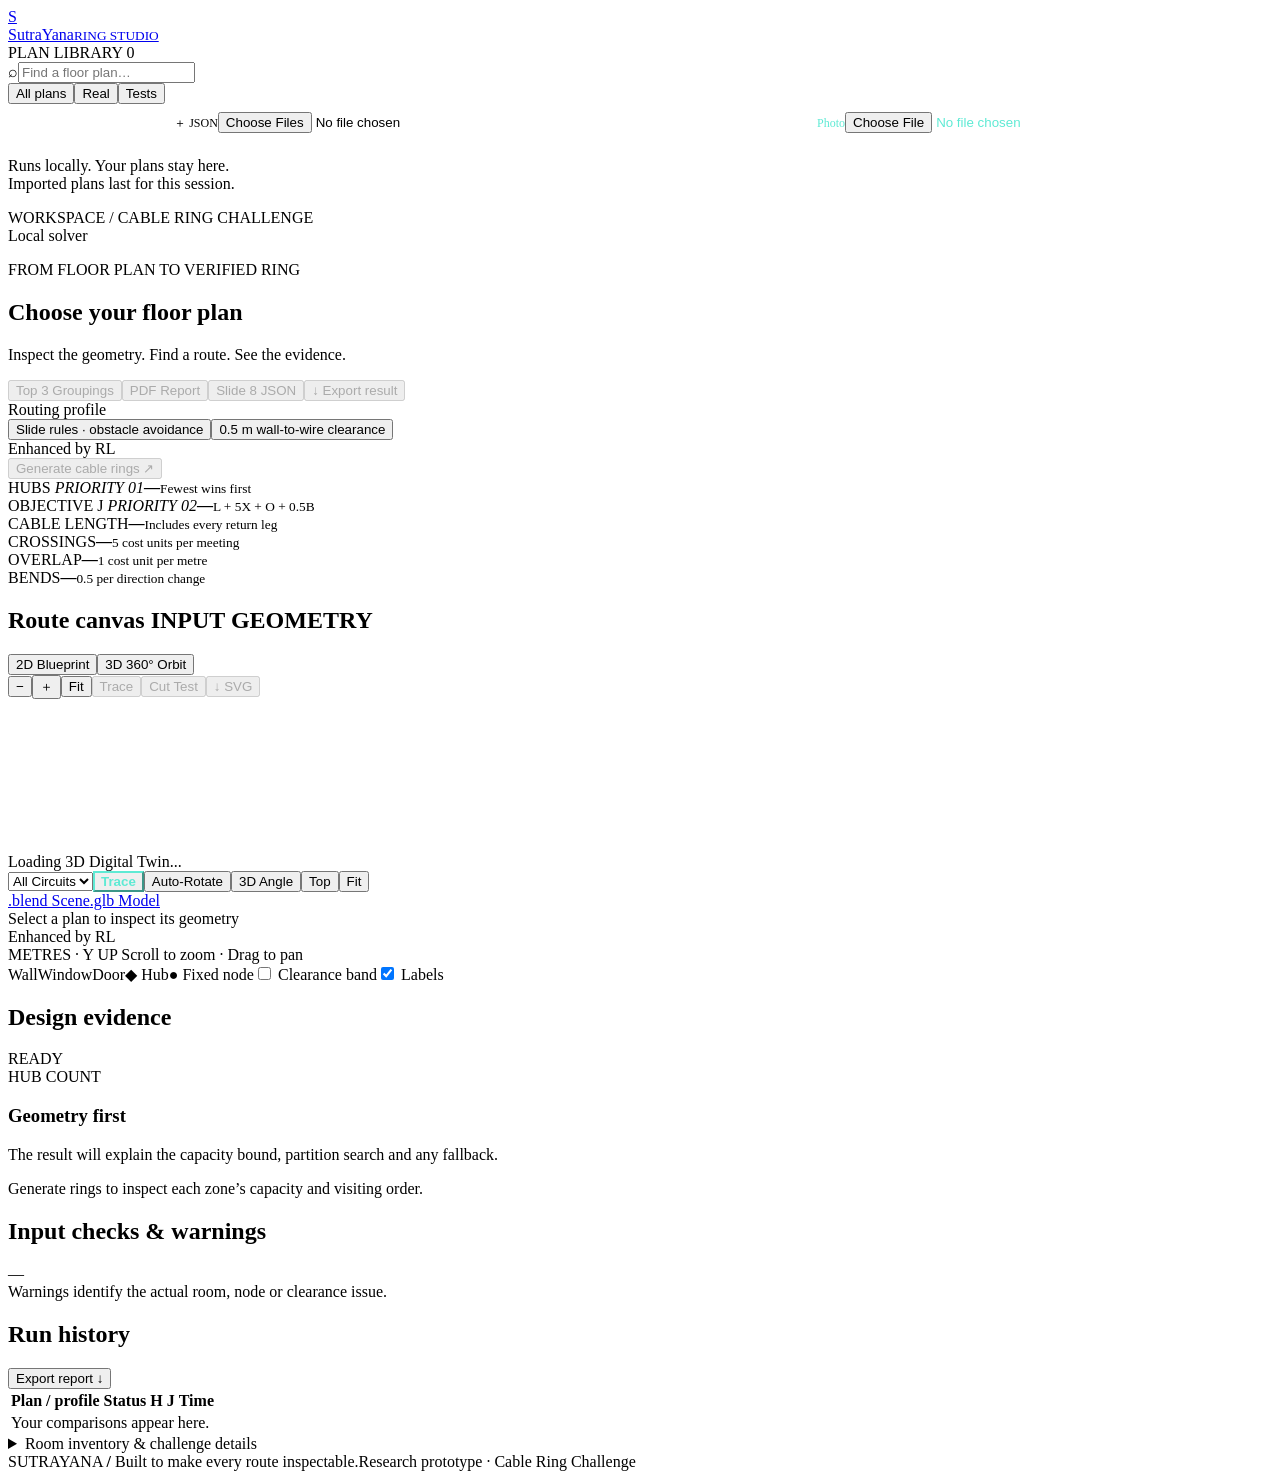
==== commit 93037b94: "Final" ====
--- a/web/index.html
+++ b/web/index.html
@@ -5,7 +5,7 @@
 <div class="side-heading">PLAN LIBRARY <span id="count">0</span></div><label class="search"><span>⌕</span><input id="search" placeholder="Find a floor plan…" aria-label="Search plans"></label>
 <div class="filters"><button class="filter active" data-filter="all">All plans</button><button class="filter" data-filter="real">Real</button><button class="filter" data-filter="test">Tests</button></div>
 <nav id="plans" aria-label="Floor plans"></nav>
-<div class="library-bottom"><div style="display:grid;grid-template-columns:1fr 1fr;gap:6px;margin-bottom:8px;"><label class="upload" style="margin:0;padding:8px 4px;font-size:12px;text-align:center;">＋ JSON<input id="upload" type="file" accept=".json,application/json" multiple></label><label class="upload" style="margin:0;padding:8px 4px;font-size:12px;text-align:center;border-color:#5eead4;color:#5eead4;">Photo<input id="photo-upload" type="file" accept="image/png,image/jpeg"></label></div><button class="secondary full" id="batch">Multi-Core Batch Suite</button><p>Runs locally. Your plans stay here.<br>Imported plans last for this session.</p></div></aside>
+<div class="library-bottom"><div style="display:grid;grid-template-columns:1fr 1fr;gap:6px;margin-bottom:8px;"><label class="upload" style="margin:0;padding:8px 4px;font-size:12px;text-align:center;">＋ JSON<input id="upload" type="file" accept=".json,application/json" multiple></label><label class="upload" style="margin:0;padding:8px 4px;font-size:12px;text-align:center;border-color:#5eead4;color:#5eead4;">Photo<input id="photo-upload" type="file" accept="image/png,image/jpeg"></label></div><p>Runs locally. Your plans stay here.<br>Imported plans last for this session.</p></div></aside>
 <main><header><div class="breadcrumb">WORKSPACE <span>/</span> CABLE RING CHALLENGE</div><span class="local"><i></i> Local solver</span></header>
 <section class="title-row"><div><p class="eyebrow">FROM FLOOR PLAN TO VERIFIED RING</p><h1 id="title">Choose your floor plan</h1><p id="description" class="subtitle">Inspect the geometry. Find a route. See the evidence.</p></div><div class="action-buttons"><button id="btn-top3" class="secondary" disabled title="Compare Top 3 Alternative Groupings">Top 3 Groupings</button><button id="btn-pdf-report" class="secondary" disabled title="Download Comprehensive PDF Verification Report">PDF Report</button><button id="btn-official-submission" class="secondary" disabled title="Download Slide 8 Official Submission JSON">Slide 8 JSON</button><button id="download" class="secondary" disabled title="Export Full Solution JSON">↓ Export result</button></div></section>
 <section class="controls"><div class="profile-group"><span class="control-label">Routing profile</span><div id="profile" class="profile-toggle" role="radiogroup" aria-label="Routing profile"><button type="button" class="profile-btn active" data-value="0" role="radio" aria-checked="true">Slide rules · obstacle avoidance</button><button type="button" class="profile-btn" data-value="0.5" role="radio" aria-checked="false">0.5 m wall-to-wire clearance</button></div></div><div class="rl-tag">Enhanced by RL</div><button id="solve" class="primary" disabled>Generate cable rings <span>↗</span></button></section>
@@ -77,74 +77,5 @@
   </div>
 </div>
 
-<div id="batch-modal" class="modal-backdrop" style="display:none;">
-  <div class="modal-box modal-extra-wide">
-    <div class="modal-header">
-      <div>
-        <h3>Multi-Core Parallel Batch Runner</h3>
-        <p class="modal-subtitle">Solve suites across all CPU cores with exact-cover DP, zero crashes, zero timeouts</p>
-      </div>
-      <button class="modal-close" id="batch-close">×</button>
-    </div>
-    <div class="modal-body batch-layout">
-      <div class="batch-controls-bar">
-        <label>Plan Count:
-          <select id="batch-n">
-            <option value="10">10 plans (Quick test)</option>
-            <option value="50">50 plans</option>
-            <option value="100" selected>100 plans</option>
-            <option value="all">All plans in catalog</option>
-          </select>
-        </label>
-        <label>Seed:
-          <input id="batch-seed" type="number" value="11" style="width:70px;">
-        </label>
-        <button id="batch-run-btn" class="primary" type="button">Run Multi-Core Suite</button>
-        <div class="batch-progress-box">
-          <div class="batch-track"><i id="batch-progress-bar"></i></div>
-          <span id="batch-status-text" class="batch-status-text">Ready to run.</span>
-        </div>
-      </div>
-      <div class="batch-kpi-grid">
-        <div class="kpi-card"><span class="kpi-label">VALIDITY</span><strong id="batch-kpi-valid">—</strong><small id="batch-kpi-valid-sub">Passing 12 independent rules</small></div>
-        <div class="kpi-card"><span class="kpi-label">AVG HUBS</span><strong id="batch-kpi-hubs">—</strong><small id="batch-kpi-hubs-sub">Optimality vs lower bound</small></div>
-        <div class="kpi-card"><span class="kpi-label">MEDIAN J</span><strong id="batch-kpi-j">—</strong><small id="batch-kpi-j-sub">Objective score</small></div>
-        <div class="kpi-card"><span class="kpi-label">CROSSINGS</span><strong id="batch-kpi-x">—</strong><small id="batch-kpi-x-sub">Total crossing points</small></div>
-        <div class="kpi-card"><span class="kpi-label">SPEED</span><strong id="batch-kpi-speed">—</strong><small id="batch-kpi-speed-sub">Per plan median latency</small></div>
-      </div>
-      <div class="batch-results-split">
-        <div class="batch-chart-card">
-          <h4>Distribution of Objective J</h4>
-          <svg id="batch-hist-svg" class="batch-hist-svg" viewBox="0 0 400 220"></svg>
-        </div>
-        <div class="batch-table-card">
-          <div class="batch-table-header">
-            <h4>Plan Results Table</h4>
-            <label><input id="batch-filter-prob" type="checkbox"> Problematic plans only</label>
-          </div>
-          <div class="table-wrap batch-table-wrap">
-            <table class="batch-table">
-              <thead>
-                <tr>
-                  <th data-sort="id">Plan ID</th>
-                  <th data-sort="status">Status</th>
-                  <th data-sort="H">Hubs (H)</th>
-                  <th data-sort="lb">LB</th>
-                  <th data-sort="J">Objective J</th>
-                  <th data-sort="X">X</th>
-                  <th data-sort="s">Time (s)</th>
-                </tr>
-              </thead>
-              <tbody id="batch-rows">
-                <tr><td colspan="7" class="muted">Run the batch suite to inspect results.</td></tr>
-              </tbody>
-            </table>
-          </div>
-        </div>
-      </div>
-    </div>
-  </div>
-</div>
-
 <footer><span>SUTRAYANA <b>/</b> Built to make every route inspectable.</span><span>Research prototype · Cable Ring Challenge</span></footer>
 </main></body></html>
